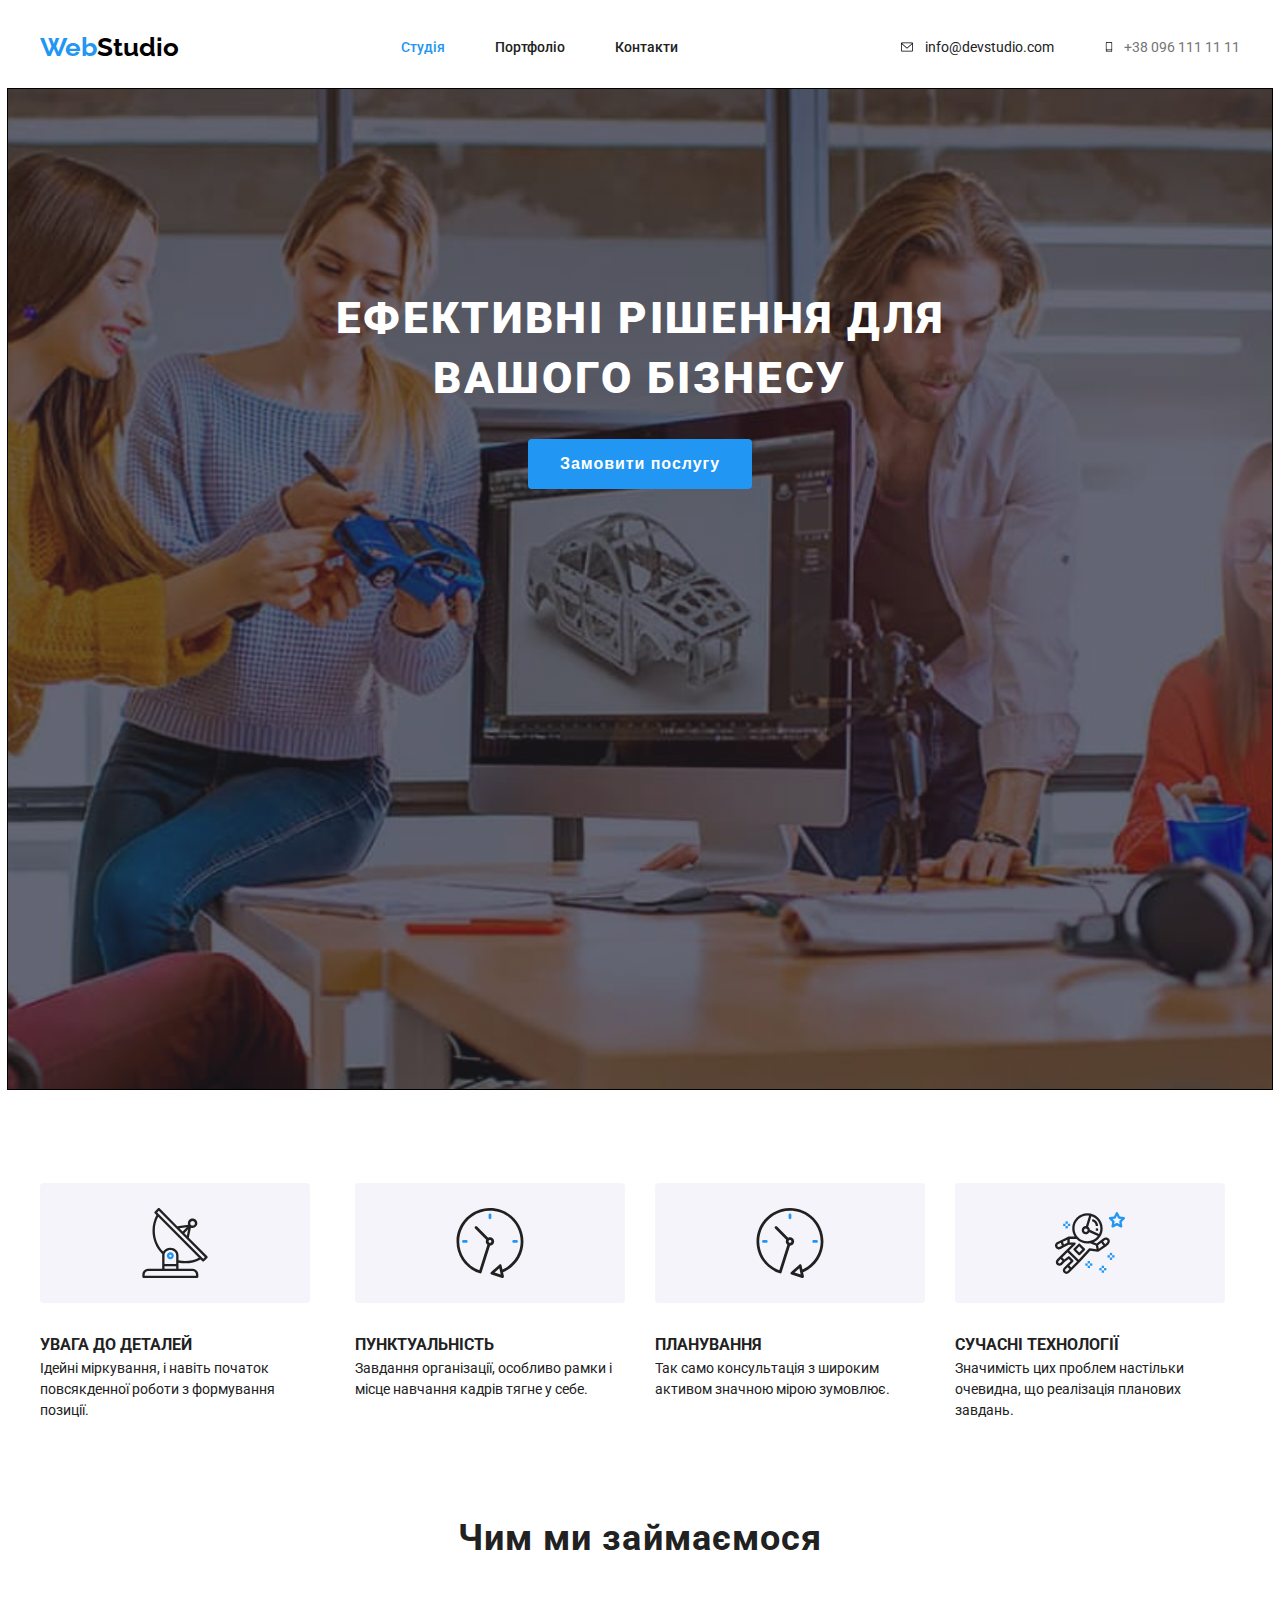
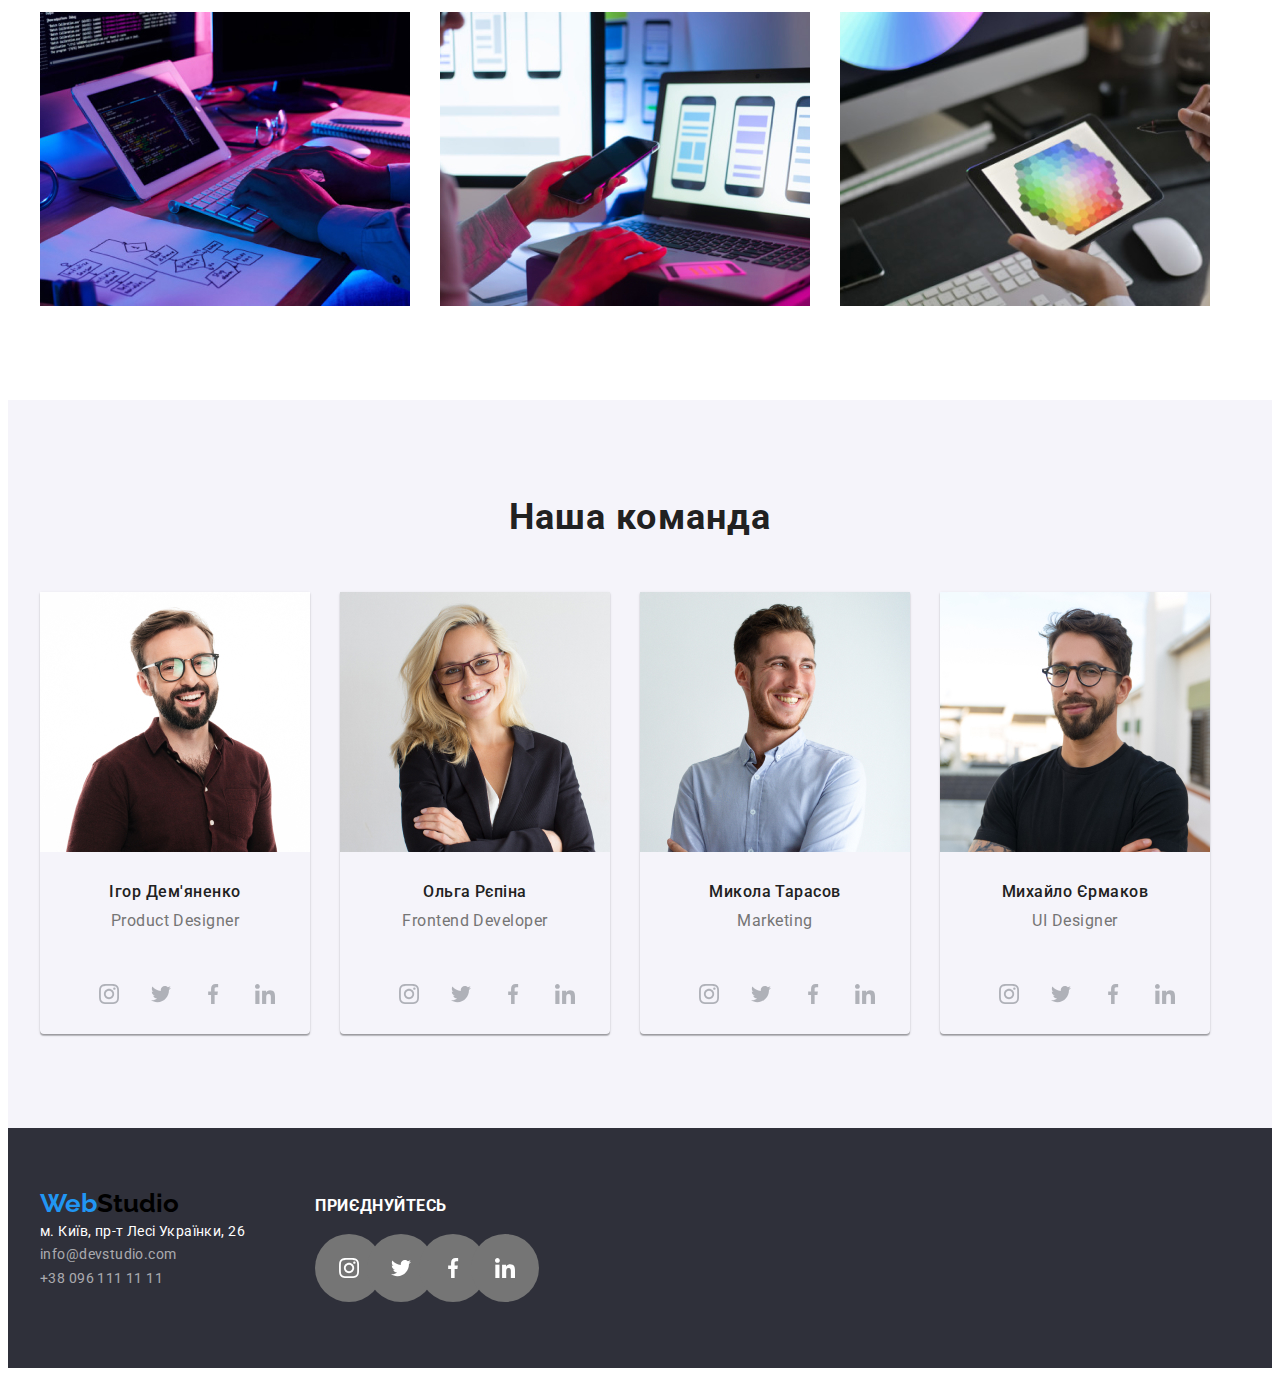
==== index.html @ 8dcdb592 "new" ====
<!DOCTYPE html>
<html lang="uk">
  <head>
    <meta charset="UTF-8" />
    <meta http-equiv="X-UA-Compatible" content="IE=edge" />
    <meta name="viewport" content="width=device-width, initial-scale=1.0" />
    <title>Головна</title>
    <link rel="preconnect" href="https://fonts.gstatic.com" crossorigin />
    <link
      href="https://fonts.googleapis.com/css2?family=Raleway:wght@700&family=Roboto:ital,wght@0,400;0,500;0,900;1,700&display=swap"
      rel="stylesheet" />
    <link rel="stylesheet" href="https://cdnjs.cloudflare.com/ajax/libs/modern-normalize/1.1.0/modern-normalize.min.css"
      integrity="sha512-wpPYUAdjBVSE4KJnH1VR1HeZfpl1ub8YT/NKx4PuQ5NmX2tKuGu6U/JRp5y+Y8XG2tV+wKQpNHVUX03MfMFn9Q=="
      crossorigin="anonymous" referrerpolicy="no-referrer" />
    <link rel="stylesheet" href="css/styles.css">
  </head>

    <!--Верхня лінія-->
    <body class="page">
    
    <header class="">
      <div class="container page-header">
        <div>
      <a href="./index.html"><span class="firstpart-logo">Web</span><span class="secondpart-logo">Studio</span></a>
        </div>
      <!--Site-nav-->
      <div>
      <nav>
        <ul class="site-nav list">
          <li><a href="./index.html" class="link current">Студія</a></li>
          <li><a href="./portfolio.html" class="link">Портфоліо</a></li>
          <li><a href="" class="link">Контакти</a></li>
        </ul>
        </nav>
      </div>
      <div>
      <ul class="site-info">
        <li>
          <a href="mailto:info@devstudio.com" class="link-email"><svg class="header-icons" width="16" height="12"><use href="./img/img/symbol-defs.svg#icon-envelope-hover"></use></svg>info@devstudio.com</a>
        </li>
        <li>
          <a href="tel:+380961111111" class="link-phone"><svg class="header-icons" width="10" height="16">
            <use href="./img/img/symbol-defs.svg#icon-smartphone"></use>
          </svg>+38 096 111 11 11</a>
        </li>
      </ul>
      </div>
      </div>
    </header>

    <main>
      <!--Секція 1 -->
      <!--Шапка-->
      
      <section class="hero">
        <!--Ефективні рішення для вашого бізнесу-->
        <h1 class="hero-title">ЕФЕКТИВНІ РІШЕННЯ ДЛЯ ВАШОГО БІЗНЕСУ</h1>
        <button class="hero-button" type="button">Замовити послугу</button>
      </section>
      <!--Секція 2 -->
      <section class="section">
        <div class="container"> 
        <h2 class="visually-hidden">Особливості</h2>
        <ul class="discription">
          <li class="aside icon-antenna" >
          <div class="icons-sub"><svg width="70" height="70">
              <use href="./img/img/symbol-defs.svg#icon-antenna-1"></use>
            </svg></div>
    
            <h3 class="subtitle">УВАГА ДО ДЕТАЛЕЙ</h3>
            <p class="desc">
              Ідейні міркування, і навіть початок повсякденної роботи з
              формування позиції.
            </p>
          </li>
          <li class="aside icon-clock">
          <div class="icons-sub"><svg width="70" height="70">
              <use href="./img/img/symbol-defs.svg#icon-clock-1"></use>
            </svg></div>
            <h3 class="subtitle">ПУНКТУАЛЬНІСТЬ</h3>
            <p class="desc">
              Завдання організації, особливо рамки і місце навчання кадрів тягне
              у себе.
            </p>
          </li>
          <li class="aside icon-diagram">
            <div class="icons-sub"><svg width="70" height="70">
                <use href="./img/img/symbol-defs.svg#icon-clock-1"></use>
              </svg></div>
             <h3 class="subtitle">ПЛАНУВАННЯ</h3>
             <p class="desc">
              Так само консультація з широким активом значною мірою зумовлює.
            </p>
          </li>
          <li class="aside icon-astronaut">
        <div class="icons-sub sub"><svg width="70" height="70">
            <use href="./img/img/symbol-defs.svg#icon-astronaut-1"></use>
          </svg></div>
             <h3 class="subtitle">СУЧАСНІ ТЕХНОЛОГІЇ</h3>
             <p class="desc">
              Значимість цих проблем настільки очевидна, що реалізація планових
              завдань.
            </p>
          </li>
        </ul>
        </div>
      </section>
      <!--Секція 3 -->
      <section class="section job">
        <div class="container">
        <h3 class="profile">Чим ми займаємося</h3>
        <ul class="employment">
          <li class="image-work">
            <img
              src="./img/img/img_1.jpg"
              alt="Чим ми займаємося"
              width="370"
              height="294"
            />
          </li>
          <li class="image-work">
            <img
              src="./img/img/img_2.jpg"
              alt="Чим ми займаємося"
              width="370"
              height="294"
            />
          </li>
          <li class="image-work">
            <img
              src="./img/img/img_3.jpg"
              alt="Чим ми займаємося"
              width="370"
              height="294"
            />
          </li>
        </ul>
        </div>
      </section>
      <!--Секція 4 -->
      <section  class="section bgemployee">

        <div class="container">
        <h3 class="profile">Наша команда</h3>
        <ul class="team-employee">
          <li class="employee-info">
            <img
              src="./img/img/img_4.jpg"
              alt="Наша команда"
              width="270"
              height="260"
            />
            <div class="employee-card">
               <h3 class="employee-name">Ігор Дем'яненко</h3>
               <p class="employee-position">Product Designer</p>
            </div>
            <ul class="employee-soc-list">
            <li class="employee-soc-item"><a href="#" class="employee-soc-link">
                <svg width="20" heigth-="20" class="employee-soc-icons">
                  <use href="./img/img/icons.svg#icon-instagram"></use>
                </svg>
              </a></li>
              
              <li class="employee-soc-item"><a href="#" class="employee-soc-link">
                  <svg width="20" heigth-="20" class="employee-soc-icons">
                    <use href="./img/img/icons.svg#icon-twitter"></use>
                  </svg>
                </a></li>
              <li class="employee-soc-item"><a href="#" class="employee-soc-link">
                  <svg width="20" heigth-="20" class="employee-soc-icons">
                    <use href="./img/img/icons.svg#icon-facebook"></use>
                  </svg>
                </a></li>
              <li class="employee-soc-item"><a href="#" class="employee-soc-link">
                  <svg width="20" heigth-="20" class="employee-soc-icons">
                    <use href="./img/img/icons.svg#icon-linkedin"></use>
                  </svg>
                </a></li>
            </ul>
          </li>
          <li class="employee-info">
            <img
              src="./img/img/img_5.jpg"
              alt="Наша команда"
              width="270"
              height="260"
            />
            <div class="employee-card">
               <h3 class="employee-name">Ольга Рєпіна</h3>
               <p class="employee-position">Frontend Developer</p>
            </div>
            <ul class="employee-soc-list">
              <li class="employee-soc-item"><a href="#" class="employee-soc-link">
                  <svg width="20" heigth-="20" class="employee-soc-icons">
                    <use href="./img/img/icons.svg#icon-instagram"></use>
                  </svg>
                </a></li>
              
              <li class="employee-soc-item"><a href="#" class="employee-soc-link">
                  <svg width="20" heigth-="20" class="employee-soc-icons">
                    <use href="./img/img/icons.svg#icon-twitter"></use>
                  </svg>
                </a></li>
              <li class="employee-soc-item"><a href="#" class="employee-soc-link">
                  <svg width="20" heigth-="20" class="employee-soc-icons">
                    <use href="./img/img/icons.svg#icon-facebook"></use>
                  </svg>
                </a></li>
              <li class="employee-soc-item"><a href="#" class="employee-soc-link">
                  <svg width="20" heigth-="20" class="employee-soc-icons">
                    <use href="./img/img/icons.svg#icon-linkedin"></use>
                  </svg>
                </a></li>
              </ul>
              </li>
          <li class="employee-info">
            <img
              src="./img/img/img_6.jpg"
              alt="Наша команда"
              width="270"
              height="260"
            />
            <div class="employee-card">
               <h3 class="employee-name">Микола Тарасов</h3>
               <p class="employee-position">Marketing</p>
            </div>
            <ul class="employee-soc-list">
              <li class="employee-soc-item"><a href="#" class="employee-soc-link">
                  <svg width="20" heigth-="20" class="employee-soc-icons">
                    <use href="./img/img/icons.svg#icon-instagram"></use>
                  </svg>
                </a></li>
              
              <li class="employee-soc-item"><a href="#" class="employee-soc-link">
                  <svg width="20" heigth-="20" class="employee-soc-icons">
                    <use href="./img/img/icons.svg#icon-twitter"></use>
                  </svg>
                </a></li>
              <li class="employee-soc-item"><a href="#" class="employee-soc-link">
                  <svg width="20" heigth-="20" class="employee-soc-icons">
                    <use href="./img/img/icons.svg#icon-facebook"></use>
                  </svg>
                </a></li>
              <li class="employee-soc-item"><a href="#" class="employee-soc-link">
                  <svg width="20" heigth-="20" class="employee-soc-icons">
                    <use href="./img/img/icons.svg#icon-linkedin"></use>
                  </svg>
                </a></li>
              </ul>
              </li>
          <li class="employee-info">
            <img
              src="./img/img/img_7.jpg"
              alt="Наша команда"
              width="270"
              height="260"
            />
            <div class="employee-card">
               <h3 class="employee-name">Михайло Єрмаков</h3>
               <p class="employee-position">UI Designer</p>
            </div>
            <ul class="employee-soc-list">
              <li class="employee-soc-item"><a href="#" class="employee-soc-link">
                  <svg width="20" heigth-="20" class="employee-soc-icons">
                    <use href="./img/img/icons.svg#icon-instagram"></use>
                  </svg>
                </a></li>
              
              <li class="employee-soc-item"><a href="#" class="employee-soc-link">
                  <svg width="20" heigth-="20" class="employee-soc-icons">
                    <use href="./img/img/icons.svg#icon-twitter"></use>
                  </svg>
                </a></li>
              <li class="employee-soc-item"><a href="#" class="employee-soc-link">
                  <svg width="20" heigth-="20" class="employee-soc-icons">
                    <use href="./img/img/icons.svg#icon-facebook"></use>
                  </svg>
                </a></li>
              <li class="employee-soc-item"><a href="#" class="employee-soc-link">
                  <svg width="20" heigth-="20" class="employee-soc-icons">
                    <use href="./img/img/icons.svg#icon-linkedin"></use>
                  </svg>
                </a></li>
              </ul>
              </li>
            </ul>
          </li>
        </ul>
        </div>
        
      </section>
    </main>
    <footer class="footer">
    <div class="container join-footer">
      <div>
      <a href="./index.html"><span class="firstpart-logo">Web</span><span class="secondpart-logo">Studio</span></a>
      <address class="footer-address-link">
        <ul class="footer-links-list">
          <li class="footer-item">
            <a href="м. Київ, пр-т Лесі Українки, 26" class="footer-links-link">м. Київ, пр-т Лесі Українки, 26</a>
          </li>
    
          <li class="footer-item">
            <a href="mailto:info@devstudio.com" class="footer-link">info@devstudio.com</a>
          </li>
    
          <li class="footer-item">
            <a href="tel:+380961111111" class="footer-link">+38 096 111 11 11</a>
          </li>
        </ul>
      </address>
      </div>
      <div class="join">
        <h3 class="join-title">ПРИЄДНУЙТЕСЬ</h3>
        <ul class="employee-soc-list">
          <li class="employee-soc-item"><a href="#" class="employee-soc-link style">
              <svg width="20" heigth-="20" class="employee-soc-icons">
                <use href="./img/img/icons.svg#icon-instagram"></use>
              </svg>
            </a></li>
        
          <li class="employee-soc-item"><a href="#" class="employee-soc-link style">
              <svg width="20" heigth-="20" class="employee-soc-icons">
                <use href="./img/img/icons.svg#icon-twitter"></use>
              </svg>
            </a></li>
          <li class="employee-soc-item"><a href="#" class="employee-soc-link style">
              <svg width="20" heigth-="20" class="employee-soc-icons">
                <use href="./img/img/icons.svg#icon-facebook"></use>
              </svg>
            </a></li>
          <li class="employee-soc-item"><a href="#" class="employee-soc-link style">
              <svg width="20" heigth-="20" class="employee-soc-icons">
                <use href="./img/img/icons.svg#icon-linkedin"></use>
              </svg>
            </a></li>
        </ul>
      </div>
      </div>
    </footer>
  </body>
</html>
---- css/styles.css ----
:root {
--primary-text-color: #212121;
--title-text-color: #757575;
--accent-color: #2196F3;
--primary-white-color: #FFFFFF;
--title-fon-color: #F5F5F5;
--button-color: #F5F4FA;
}

p, h1, h2, h3 { 
      margin: 0px;
}

ul, ol {
      margin: 0px;
      padding-left: 0px;
}
img{
      display: block;
}
button {
      cursor: pointer;
      padding: 6px 22px;
      border-radius: 4px;

}
header{
      border-bottom: 1px solid #ececec;
}
body {
      font-family: Roboto, sans-serif;
      background-color: var(--primary-white-color);
      color: #212121;
      font-size: 14px;
      line-height: 1.5;
}

.container {
      width: 1200px;
      padding: 0px 15px;
      margin-left: auto;
      margin-right: auto;
}
.visually-hidden {
      position: absolute;
      width: 1px;
      height: 1px;
      margin: -1px;
      border: 0;
      padding: 0;
      white-space: nowrap;
      clip-path: inset(100%);
      clip: rect(0 0 0 0);
      overflow: hidden;
}
a{
      text-decoration: none ;
}
ul{
      list-style: none;
}
.button-list{
      display: flex;
      align-items: center;
      justify-content: center;
      margin-bottom: 50px;
}
.button-list li:not(:last-child){
      margin-right: 8px;
}
.page {

}

.page-header {
      display: flex;
      align-items: center;
      justify-content: space-between;
      padding-top: 24px;
      padding-bottom: 25px;

}
.page .firstpart-logo {
      font-family: 'Raleway';
      font-weight: 700;
      font-size: 26px;
      line-height: 1.19;
      color: var(--accent-color);
}
.page .secondpart-logo {
      font-family: 'Raleway';
      font-weight: 700;
      font-size: 26px;
      line-height: 1.19;
      color: #000000;
}
/* Site-nav */
.site-nav .link {
      font-family: inherit;
      font-weight: 500;
      font-size: 14px;
      line-height: 1.14;
      color: #212121

}
.site-nav .link:hover,
.site-nav .link:focus {
      color: #2196F3;
}
.site-nav .link.current{
      color: var(--accent-color);
}
.site-nav{
      display: flex;
}
.site-nav li:not(:last-child){
      margin-right: 50px;
}

.studio {
      color: #212121;
}
.studio:hover, 
.studio:focus{
      color: #2196F3;
}
/* Портфоліо */

/* Контакти */
.site-info {
      margin-left: auto;
      display: flex;
}
.site-info li:not(:last-child){
      margin-right: 50px;

}
.header-icons{
      margin-right: 10px;
}
.link-email {
      color: #212121;
      display: flex;
      align-items: center;
}
.link-email:hover,
.link-email:focus{
      color: #2196F3;
}

.link-phone {
      color: #757575;
      display: flex;
      align-items: center;
}
.site-info .link-email:hover,
.site-info .link-email:focus,
.site-info .link-phone:hover,
.site-info .link-phone:focus{
      fill: #2196F3;
      color: #2196F3;
}
.section {
      
      padding-top: 94px;
      padding-bottom: 94px;
}
.job{
      padding-top: 0;
}
/* Секція 1 */
.hero{
      background-color: #2F303A;
      padding-top: 200px;
      padding-bottom: 200px;
      max-width: 1600px;
      margin-left: auto;
      margin-right: auto;
      height: 600px;
      background-position: center;
      background-repeat: no-repeat;
      background-size: cover;
      outline: 1px solid black;
      background-image:linear-gradient(rgba(47, 48, 58, 0.4),rgba(47, 48, 58, 0.4)), url(../img/img/new_photo.jpg);
      left: 0px;
      top: 80px;
}

.hero-title{
      width: 696px;
      margin-left: auto;
      margin-right: auto;
      color: var(--primary-white-color);
      font-style: normal;
      font-weight: 900;
      font-size: 44px;
      line-height: 1.36;
      margin-bottom: 30px;
      text-align: center;
      letter-spacing: 0.06em;
      text-transform: uppercase;
      color: #FFFFFF;
          
}

.hero-button{
      font-style: normal;
      font-weight: 700;
      font-size: 16px;
      line-height: 1.88;
      display: flex;
      align-items: center;
      text-align: center;
      letter-spacing: 0.06em;
      color: var(--primary-white-color);
      background-color: var(--accent-color);
      border: transparent;
      padding: 10px 32px;
      margin-left: auto;
      margin-right: auto;
      border-radius: 4px;
}

/* Шапка */

/* Bg */

/* Ефективні рішення для вашого бізнесу */
/* Button */
.button{ 
      font-family: inherit;
      color: var(--primary-text-color) ;
      background-color: var(--button-color) ;
      font-style: normal;
      font-weight: 500;
      font-size: 16px;
      line-height: 1.25;
      text-align: center;
      letter-spacing: 0.03em;
      color: #212121;
      border: transparent;
}

.button:hover,
.button:focus{
      color: var(--primary-white-color);
      background-color: var(--accent-color);
}

.gallery{
       width: 1200px;
       padding-left: 15px;
       padding-right: 15px;
       margin-left: auto;
       margin-right: auto;

}

.gallery-list{
       display: flex;
       flex-wrap: wrap;


}
.gallery-list li{
       margin-right: 25px;
       border: 1px solid #eeeeee;
       margin-bottom: 30px;
     
}


.gallery-list li:nth-child(3n){
       margin-right: 0;

}
.gallery-item:nth-child(3n) {
       margin-right: 0px;
}
.gallery-item:hover,
.gallery-item:focus{
      border: 1px solid #EEEEEE;
      box-shadow: 0px 1px 1px rgba(0, 0, 0, 0.12), 0px 4px 4px rgba(0, 0, 0, 0.06), 1px 4px 6px rgba(0, 0, 0, 0.16);

}
.border-box{
       margin-right: 30px;

}

.gallery-title{

      font-style: normal;
      font-weight: 700;
      font-size: 18px;
      line-height: 2;
      letter-spacing: 0.06em;
      color: var(--primary-text-color);
      margin-top: 20px;
      margin-bottom: 4px;
      margin-left: 24px;

}

.gallery-text{
      font-style: normal;
      font-weight: 400;
      font-size: 16px;
      line-height: 1.88;
      letter-spacing: 0.03em;
      color: var(--title-text-color);
      margin-left: 24px;
      margin-bottom: 20px;
}

.profile{
      font-style: normal;
      font-weight: 700;
      font-size: 36px;
      line-height: 1.33;
      text-align: center;
      letter-spacing: 0.03em;
      color: var(--primary-text-color);
      margin-bottom: 50px;
}
.employment li:not(:last-child){
       margin-right: 30px;
}

.employment{
       display: flex;
}
/* Замовити послугу */


/* Секція 2 */
.section-service{

}
.discription{
       display: flex;

}
.discription li:not(:last-child){
      margin-right: 30px;

}

/* Особливості */
.subtitle{

}
/* УВАГА ДО ДЕТАЛЕЙ */
.desc{

}
.icons-main{
       display: flex;
}
.icons-sub{
       display: flex;
       align-items: center;
       justify-content: center;
       width: 270px;
       height: 120px;
       background-color: #F5F4FA;
       border-radius: 4px;
       /* margin-right: 30px; */
       margin-bottom: 30px;
}
.sub{
      margin-right: 0;
}
/* Ідейні міркування, і навіть початок повсякденної роботи з формування позиції. */

/* ПУНКТУАЛЬНІСТЬ */
/* Завдання організації, особливо рамки і місце навчання кадрів тягне у себе. */

/* ПЛАНУВАННЯ */
/* Так само консультація з широким активом значною мірою зумовлює. */

/* СУЧАСНІ ТЕХНОЛОГІЇ */
/* Значимість цих проблем настільки очевидна, що реалізація планових завдань. */



/* Секція 3 */
/* Чим ми займаємося */
.section-work {
       padding-top: 0px;
       padding-bottom: 94px;
     }

     .employment{

     }

     .image-work{

     }
/* box 1 */

/* box 2 */

/* box 3 */


/* Секція 4 */ /* Section bg */
/* Наша команда */
.section-team {
       background-color:  #F5F4FA; 
}
/* team */
.team-employee {
       display: flex;

}
.team-employee li:not(:last-child){
      /* margin-right: 30px; */
}

.employee-info{
       box-shadow: 0px 1px 3px rgba(0, 0, 0, 0.12), 0px 1px 1px rgba(0, 0, 0, 0.14), 0px 2px 1px rgba(0, 0, 0, 0.2);
       border-radius: 0px 0px 4px 4px;
      

}

.employee-card{

}

.employee-name{
      text-align: center;
      margin-top: 30px;
      margin-bottom: 10px;
      font-style: normal;
      font-weight: 500;
      font-size: 16px;
      line-height: 1.19;
      text-align: center;
      letter-spacing: 0.03em;
      color: #212121;

}
/* Product Designer */
.employee-position{
      text-align: center;
      font-style: normal;
      font-weight: 400;
      font-size: 16px;
      line-height: 1.19;
      margin-bottom: 30px;
      text-align: center;
      letter-spacing: 0.03em;
      color: #757575;

}
.bgemployee{
      background-color: #F5F4FA;
}

.employee-soc-list{
     display: flex;
     justify-content: center;
     align-items: center;
     margin-bottom: 30px;
     
}
.employee-soc-list li {
      margin-right: 8px;
}
.employee-soc-list li:nth-child(4) {
      margin-right: 0;
}
.employee-soc-item{
     width: 44px;
     height: 44px;

}
.employee-soc-item :not(:last-child){
     margin-right: 10px;
}
.style{
      background-color: #757575;
      fill: #FFFFFF;

}

.employee-soc-link {
     width: 100%;
     height: 100%;
     display: flex;
     border-radius: 50%;
     justify-content: center;
     align-items: center;


}
.employee-soc-item .employee-soc-link {
      width: 44px;
      height: 44px;
      padding: 12px;
      border-radius: 50%;
      fill: #AFB1B8;
}
.employee-soc-item .style {
      width: 44px;
      height: 44px;
      padding: 12px;
      border-radius: 50%;
      fill: #FFFFFF;
}
.employee-soc-list .employee-soc-link:hover,
.employee-soc-list .employee-soc-link:focus {
      fill: #FFFFFF;
      background-color: #2196F3;
      border-radius: 50%;
}
.team-employee .employee-info {
      margin-right: 30px;
}

.team-employee .employee-info:nth-child(4) {
      margin-right: 0;
}

/* Підвал */ /* Footer bg */
.footer{
      background-color: #2F303A;
      padding-top: 60px;
      padding-bottom: 60px;
}
.footer-address-link{

}
.footer-links-list{

}
/* WebStudio */

.footer-item{
      margin-top: px;
      margin-right: px;
      margin-bottom: px;
      margin-left: em;
      padding-right: px;
      padding-bottom: px;
      padding-left: em;
}

/* м. Київ, пр-т Лесі Українки, 26 */
.footer-links-link {
      font-family: 'Roboto';
      font-style: normal;
      font-weight: 400;
      font-size: 14px;
      line-height: 24px;
      letter-spacing: 0.03em;
      color: #FFFFFF;
}

/* info@devstudio.com */

/* +38 096 111 11 11 */
.footer-link {
      font-family: 'Roboto';
      font-style: normal;
      font-weight: 400;
      font-size: 14px;
      line-height: 1.71;
      letter-spacing: 0.03em;
      color: rgba(255, 255, 255, 0.6);
}
.join{
      margin-left: 70px;
      margin-top: 10px;
}
.join-footer{
      display: flex;
}
.join-title{
       font-style: normal;
       font-weight: 700;
       font-size: 1.14;
       line-height: 16px;
       letter-spacing: 0.03em;
       text-transform: uppercase;
       color: #FFFFFF;
       margin-bottom: 20px;


}
.footer-soc-list{
       display: flex;
       align-items: center;
}
.footer-soc-item:not(:last-child) {
      margin-right: 10px;

}
.footer-soc-item{
      width: 44px;
      height: 44px;

}
.footer-soc-link{
      width: 100%;
      height: 100%;
      display: flex;
      border-radius: 50%;
      justify-content: center;
      align-items: center;



}
.footer-soc-icons{

}
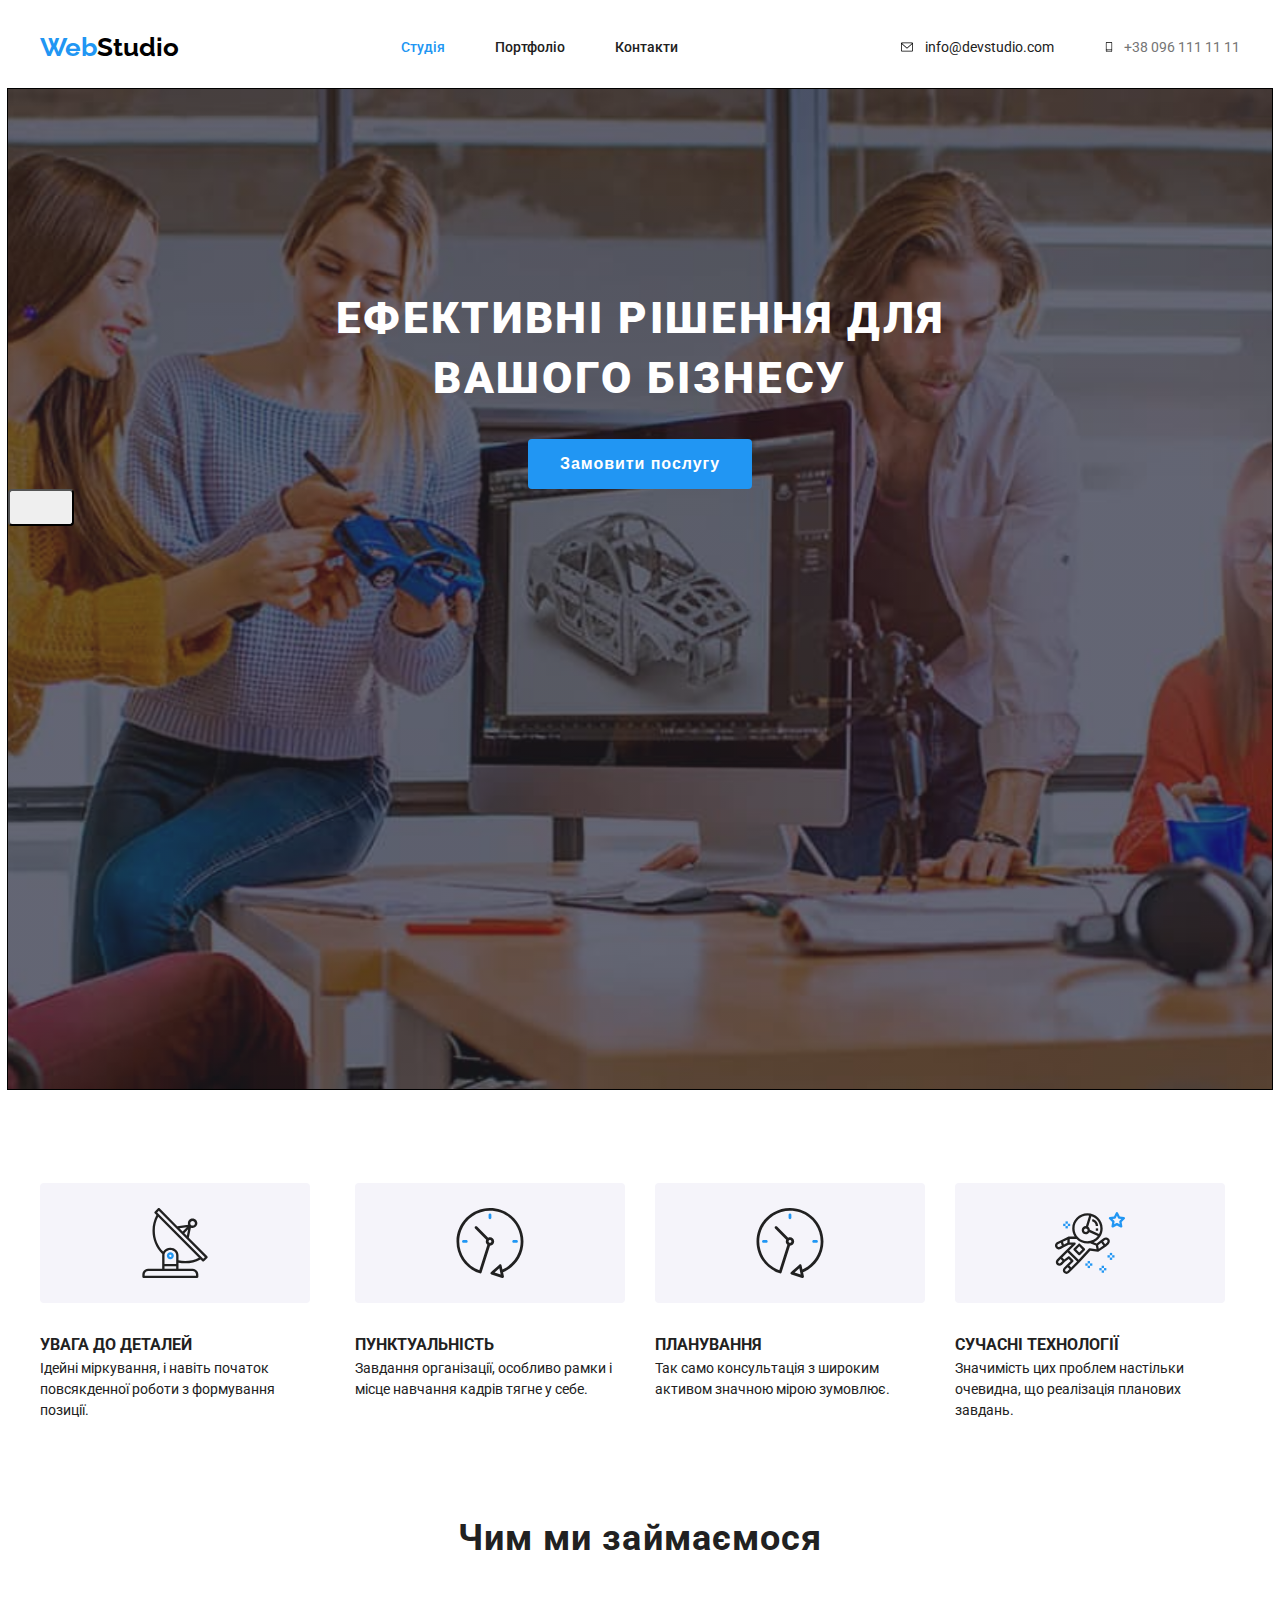
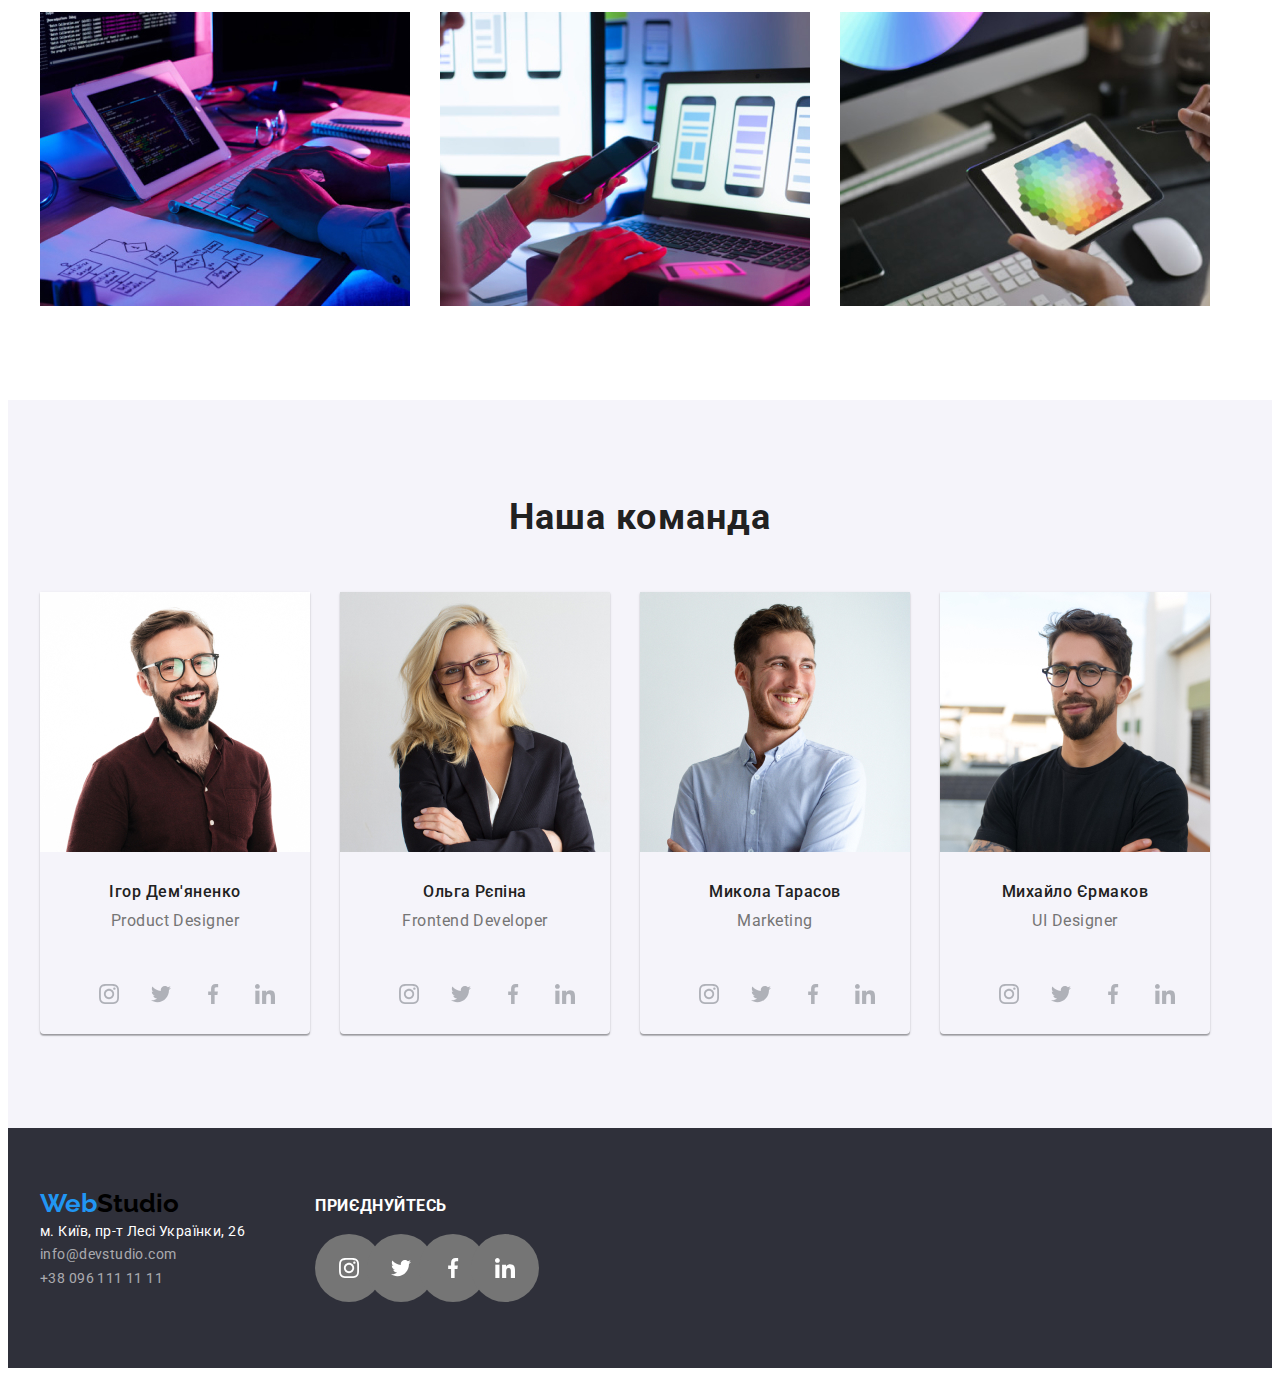
==== commit d429aba6: "modal" ====
--- a/index.html
+++ b/index.html
@@ -56,6 +56,17 @@
         <!--Ефективні рішення для вашого бізнесу-->
         <h1 class="hero-title">ЕФЕКТИВНІ РІШЕННЯ ДЛЯ ВАШОГО БІЗНЕСУ</h1>
         <button class="hero-button" type="button">Замовити послугу</button>
+
+        <div class="backdrop is-hidden" data-modal>
+          <div class="modal">
+            <button class="button-close" data-modal-close>
+              <svg class="close-svg" width="18" height="18">
+                <use href=""></use>
+              </svg>
+            </button>
+          </div>
+        </div>
+        
       </section>
       <!--Секція 2 -->
       <section class="section">
@@ -338,5 +349,6 @@
       </div>
       </div>
     </footer>
+    <script src="./js/modal.js"></script>
   </body>
 </html>
--- a/css/styles.css
+++ b/css/styles.css
@@ -283,6 +283,36 @@
       box-shadow: 0px 1px 1px rgba(0, 0, 0, 0.12), 0px 4px 4px rgba(0, 0, 0, 0.06), 1px 4px 6px rgba(0, 0, 0, 0.16);
 
 }
+.gallery-thumb:hover::before{
+      opacity: 1;
+}
+.gallery-thumb{
+      position: relative;
+}
+.gallery-thumb::before{
+      display: inline-block;
+      position: absolute;
+      content:"";
+      width: 100%;
+      height: 100%;
+      background-color: rgba(33, 150, 243, 0.9);
+      opacity: 0;
+
+}
+.gallery-thumb-description{
+       position: absolute;
+       top: 0;
+       left: 0;
+       font-size: 18px;
+       line-height: 1.56;
+       letter-spacing: 0.03em;
+       color: var(--background-main);
+       background-color: var(--overlay-color);
+       padding: 63px 24px;
+       opacity: 0;
+       transform: translateY(100%);
+}
+.gallery-thumb-description:hover,
 .border-box{
        margin-right: 30px;
 
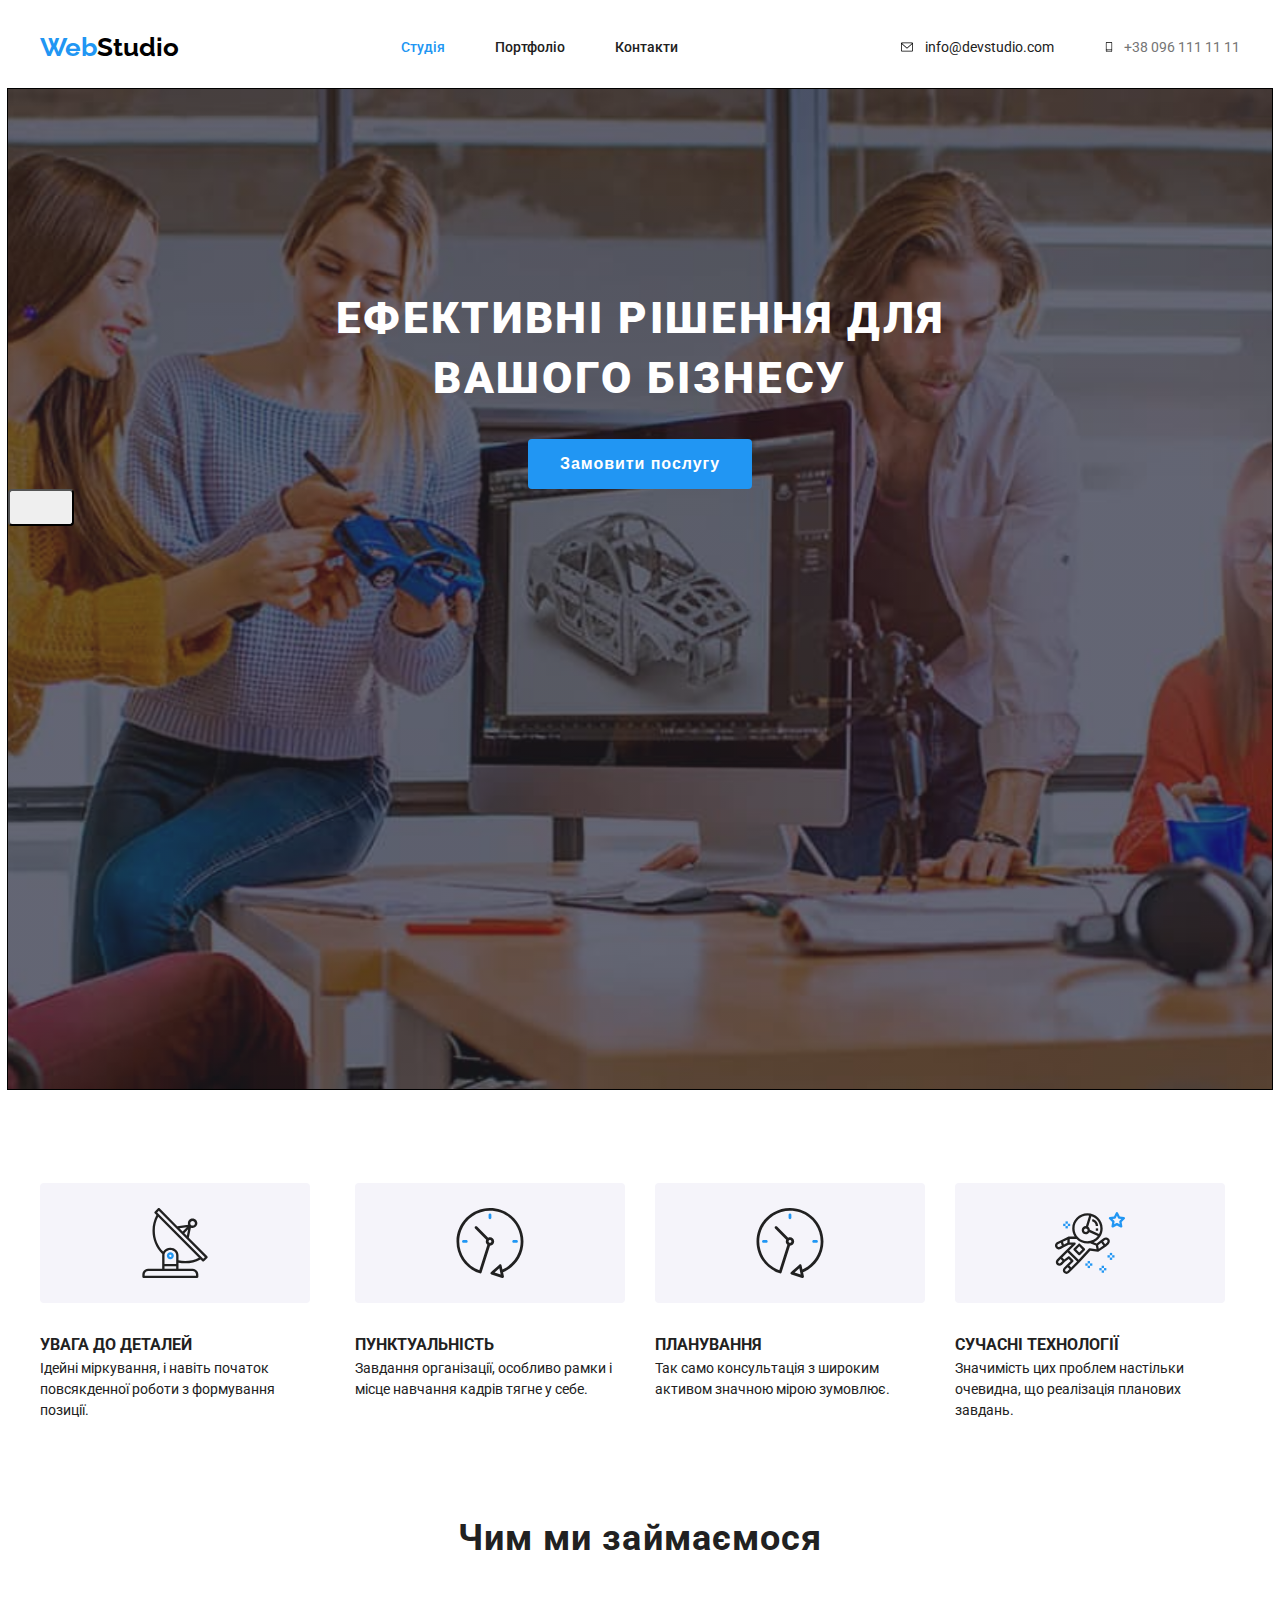
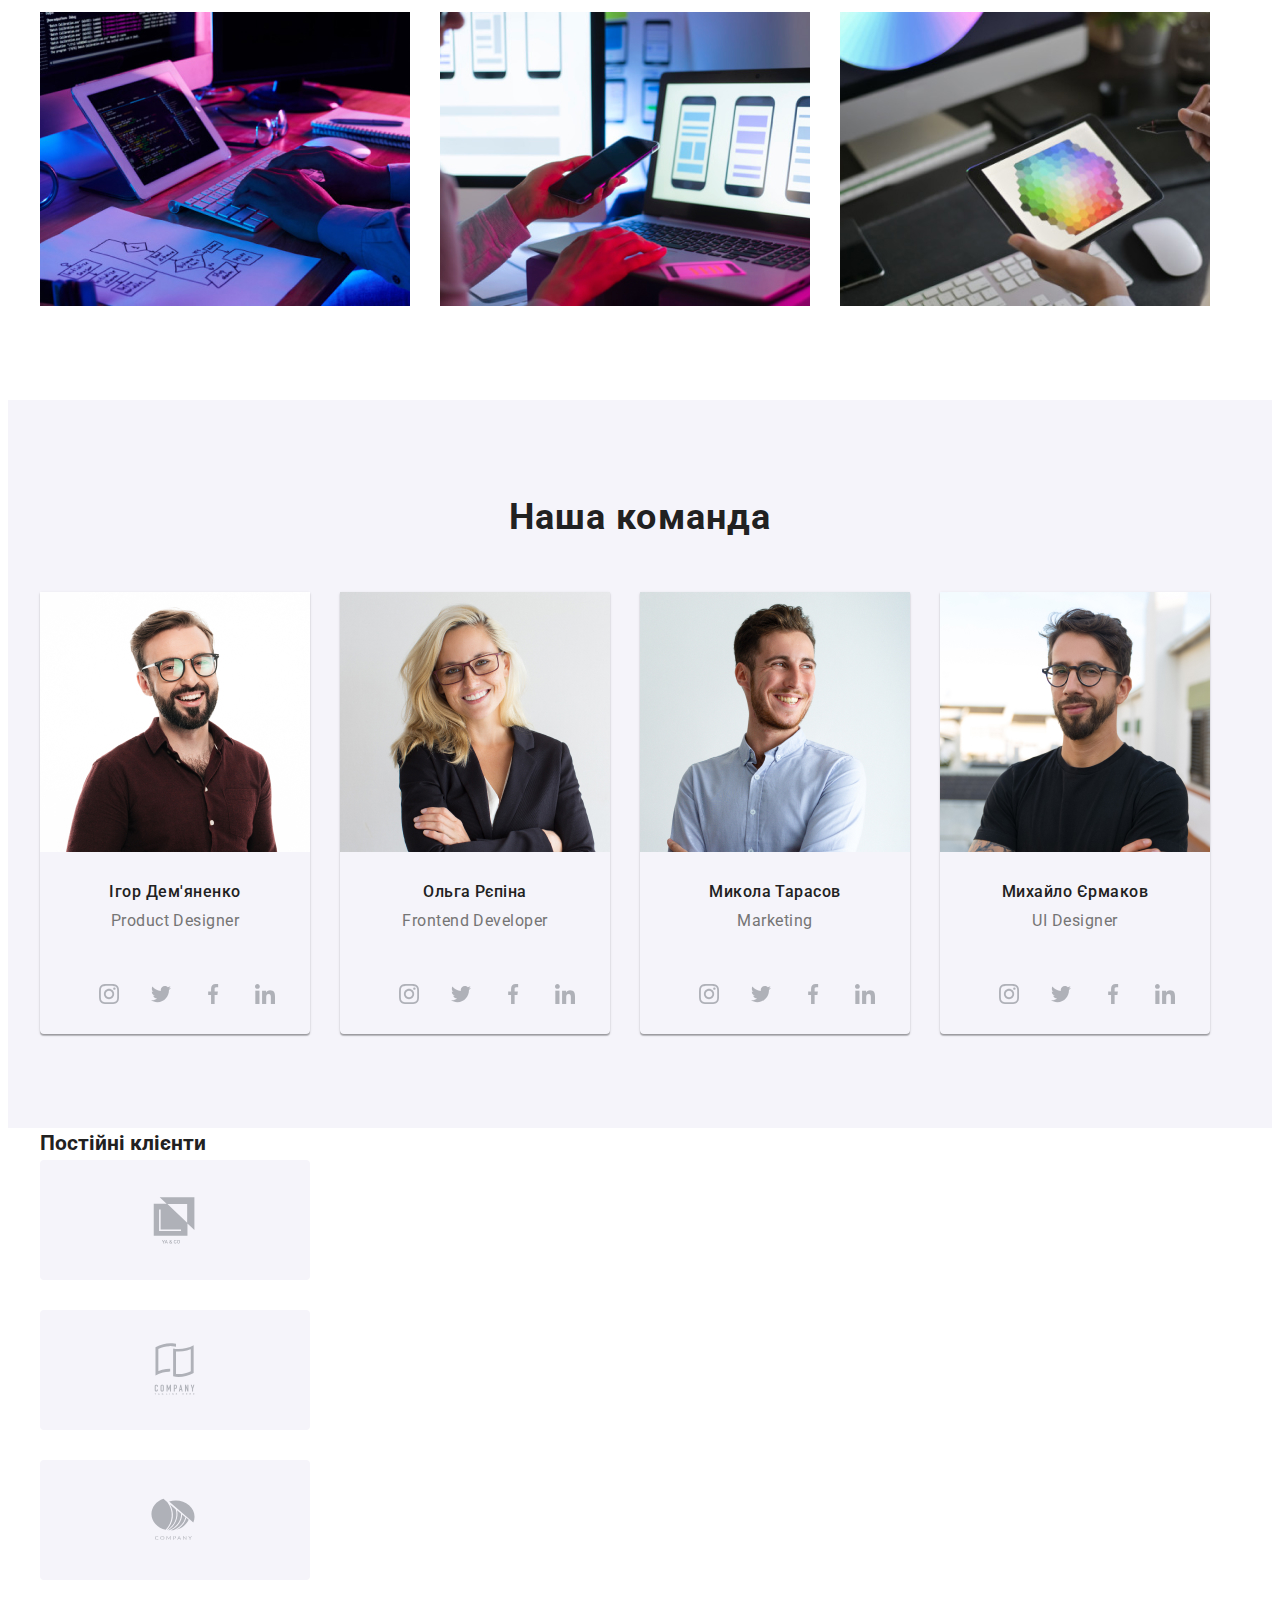
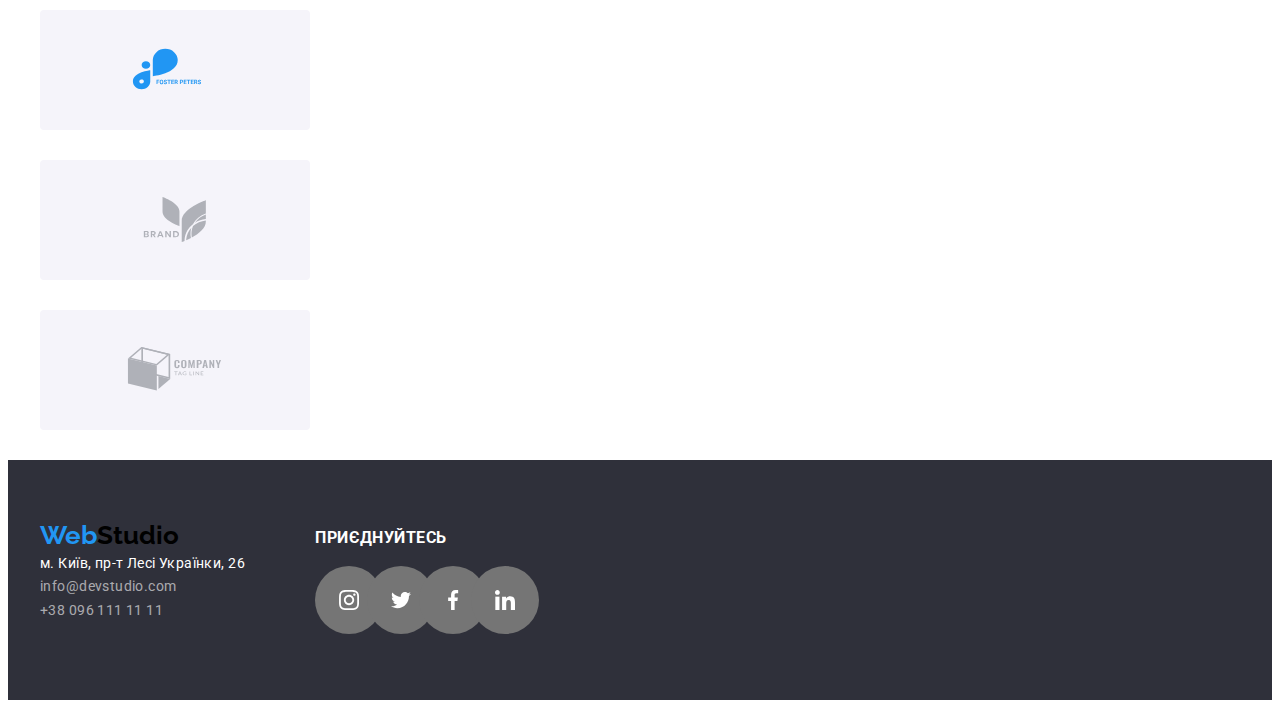
==== commit 390eeead: "section 5" ====
--- a/index.html
+++ b/index.html
@@ -300,6 +300,43 @@
         </div>
         
       </section>
+      <!--Секція 5 -->
+      <section class="clients">
+        <div class="container clients">
+          <h2 class="clients-title">Постійні клієнти</h2>
+          <ul class="our-clients">
+            <li class="clients-item">
+              <div class="client"><svg width="106" height="60">
+                  <use href="./img/img/symbol-defs2.svg#icon-Logo"></use>
+                </svg></div>
+
+            </li>
+            <div class="client"><svg width="106" height="60">
+                <use href="./img/img/symbol-defs2.svg#icon-Logo-2"></use>
+              </svg></div>
+
+              <div class="client"><svg width="106" height="60">
+                  <use href="./img/img/symbol-defs2.svg#icon-Logo-3"></use>
+                </svg></div>
+
+                <div class="client"><svg width="106" height="60">
+                    <use href="./img/img/symbol-defs2.svg#icon-Logo-4"></use>
+                  </svg></div>
+
+                  <div class="client"><svg width="106" height="60">
+                      <use href="./img/img/symbol-defs2.svg#icon-Logo-5"></use>
+                    </svg></div>
+
+                    <div class="client"><svg width="106" height="60">
+                        <use href="./img/img/symbol-defs2.svg#icon-Logo-6"></use>
+                      </svg></div>
+
+          </ul>
+
+
+        </div>
+      </section>
+
     </main>
     <footer class="footer">
     <div class="container join-footer">
--- a/css/styles.css
+++ b/css/styles.css
@@ -5,6 +5,7 @@
 --primary-white-color: #FFFFFF;
 --title-fon-color: #F5F5F5;
 --button-color: #F5F4FA;
+--timing-function: cubic-bezier(0.4, 0, 0.2, 1);
 }
 
 p, h1, h2, h3 { 
@@ -106,6 +107,26 @@
 .site-nav .link:hover,
 .site-nav .link:focus {
       color: #2196F3;
+}
+.link{
+      position: relative;
+}
+.link::after{
+      content: "";
+      position: absolute;
+      left: 0;
+      bottom: 0;
+      display: block;
+      width: 100%;
+      height: 5px;
+      background-color: #2196F3;
+      opacity: 0;
+      transition: opacity 250ms var(--timing-function--);
+      
+
+}
+.link:hover::after{
+      opacity: 1;
 }
 .site-nav .link.current{
       color: var(--accent-color);
@@ -554,7 +575,19 @@
 .team-employee .employee-info:nth-child(4) {
       margin-right: 0;
 }
-
+/* Секція 5 */
+.client{
+      display: flex;
+            align-items: center;
+            justify-content: center;
+            width: 270px;
+            height: 120px;
+            background-color: #F5F4FA;
+            border-radius: 4px;
+            /* margin-right: 30px; */
+            margin-bottom: 30px;
+
+}
 /* Підвал */ /* Footer bg */
 .footer{
       background-color: #2F303A;
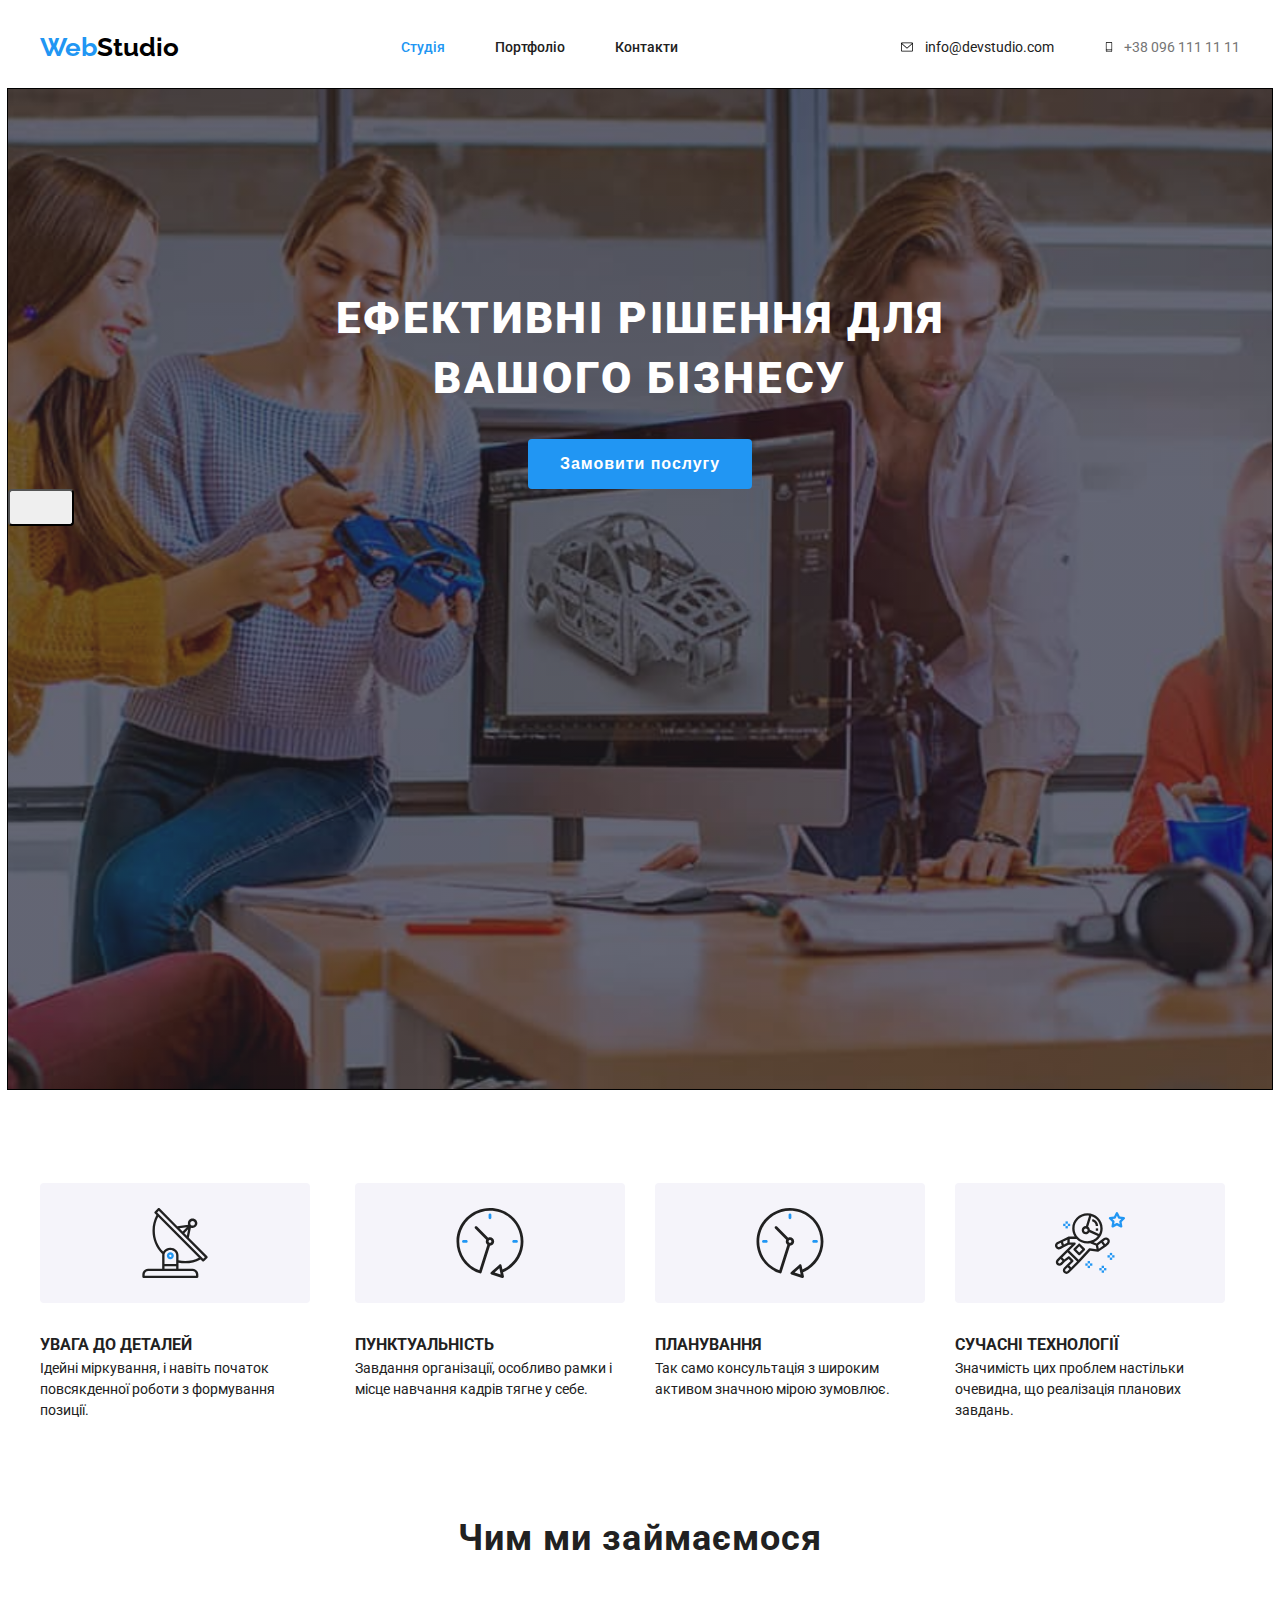
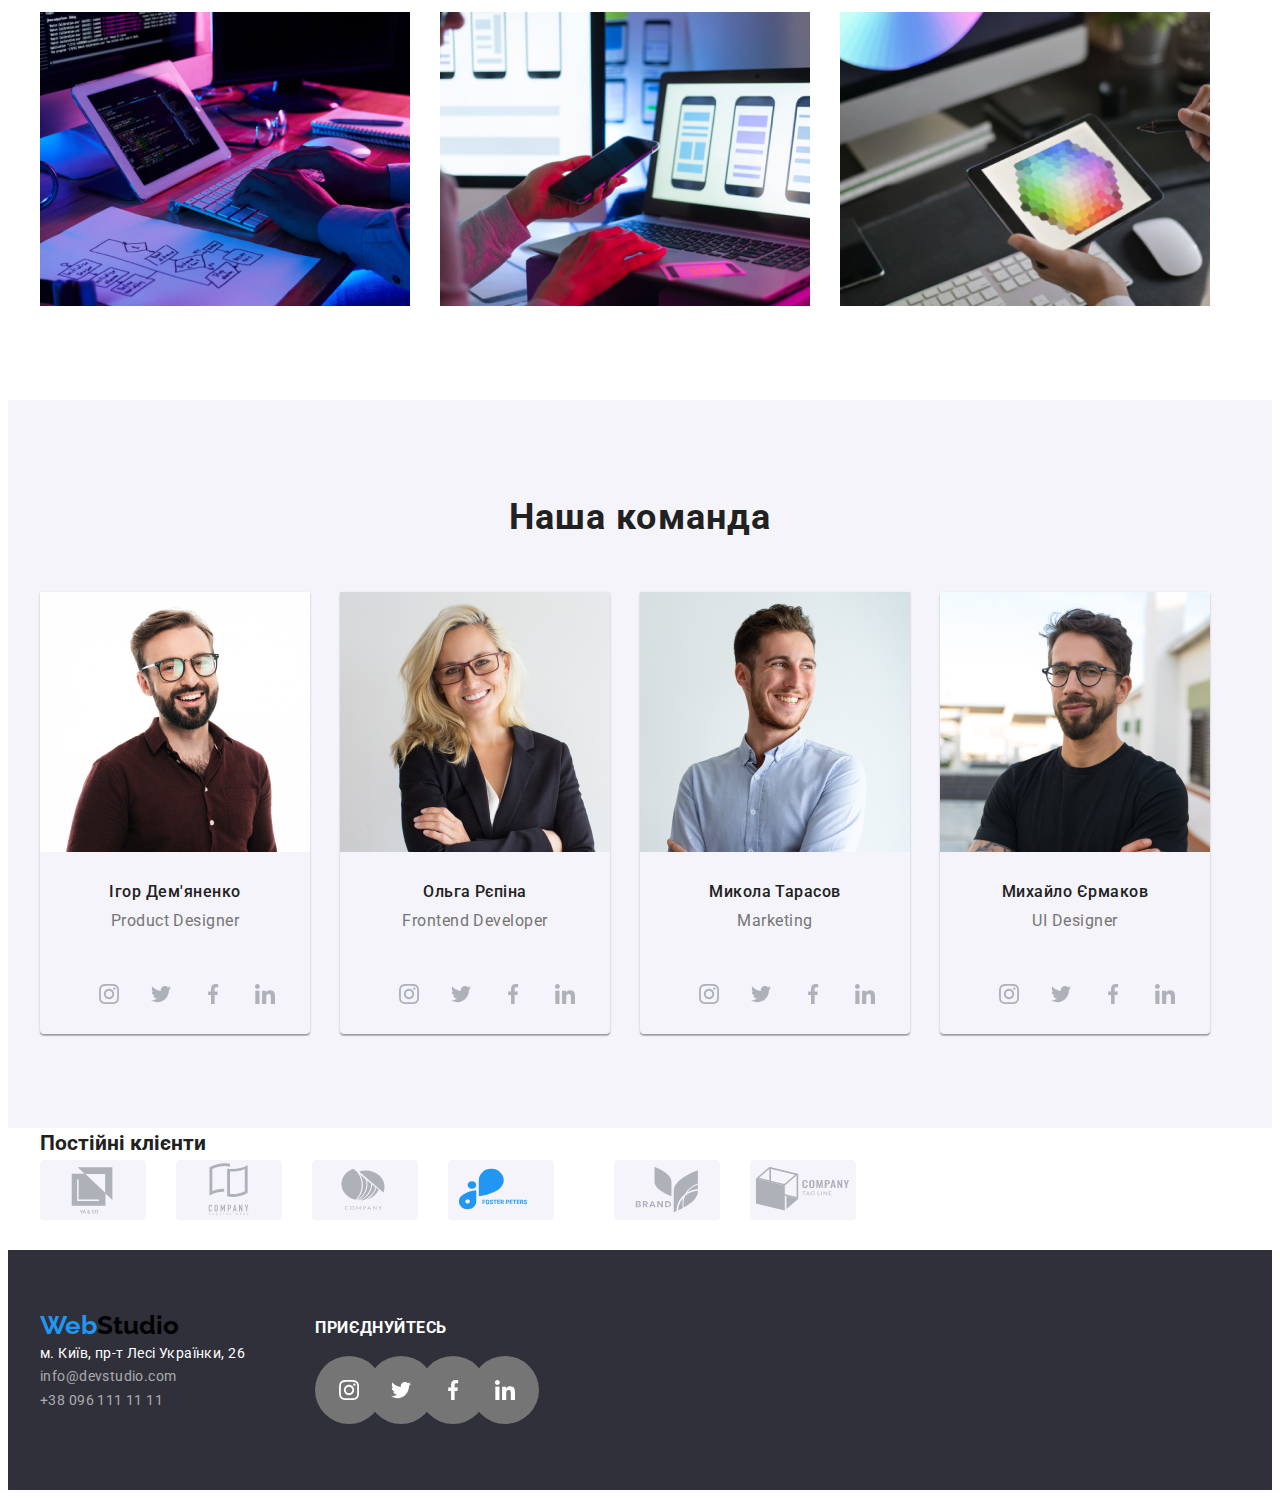
==== commit b0addabd: "client" ====
--- a/index.html
+++ b/index.html
@@ -309,27 +309,32 @@
               <div class="client"><svg width="106" height="60">
                   <use href="./img/img/symbol-defs2.svg#icon-Logo"></use>
                 </svg></div>
-
             </li>
+            <li class="clients-item">
             <div class="client"><svg width="106" height="60">
                 <use href="./img/img/symbol-defs2.svg#icon-Logo-2"></use>
               </svg></div>
-
+              </li>
+              <li class="clients-item">
               <div class="client"><svg width="106" height="60">
                   <use href="./img/img/symbol-defs2.svg#icon-Logo-3"></use>
                 </svg></div>
-
+                </li>
+                <li class="clients-item">
                 <div class="client"><svg width="106" height="60">
                     <use href="./img/img/symbol-defs2.svg#icon-Logo-4"></use>
                   </svg></div>
-
+                  </li>
+                  <li class="clients-item"></li>
                   <div class="client"><svg width="106" height="60">
                       <use href="./img/img/symbol-defs2.svg#icon-Logo-5"></use>
                     </svg></div>
-
+                    </li>
+                    <li class="clients-item"></li>
                     <div class="client"><svg width="106" height="60">
                         <use href="./img/img/symbol-defs2.svg#icon-Logo-6"></use>
                       </svg></div>
+                      </li>
 
           </ul>
 
--- a/css/styles.css
+++ b/css/styles.css
@@ -576,12 +576,20 @@
       margin-right: 0;
 }
 /* Секція 5 */
+
+.our-clients{
+      display: flex;
+}
+.our-clients li:not(:last-child) {
+      margin-right: 30px;
+
+}
 .client{
-      display: flex;
+       display: flex;
             align-items: center;
             justify-content: center;
-            width: 270px;
-            height: 120px;
+            width: 106px;
+            height: 60px;
             background-color: #F5F4FA;
             border-radius: 4px;
             /* margin-right: 30px; */
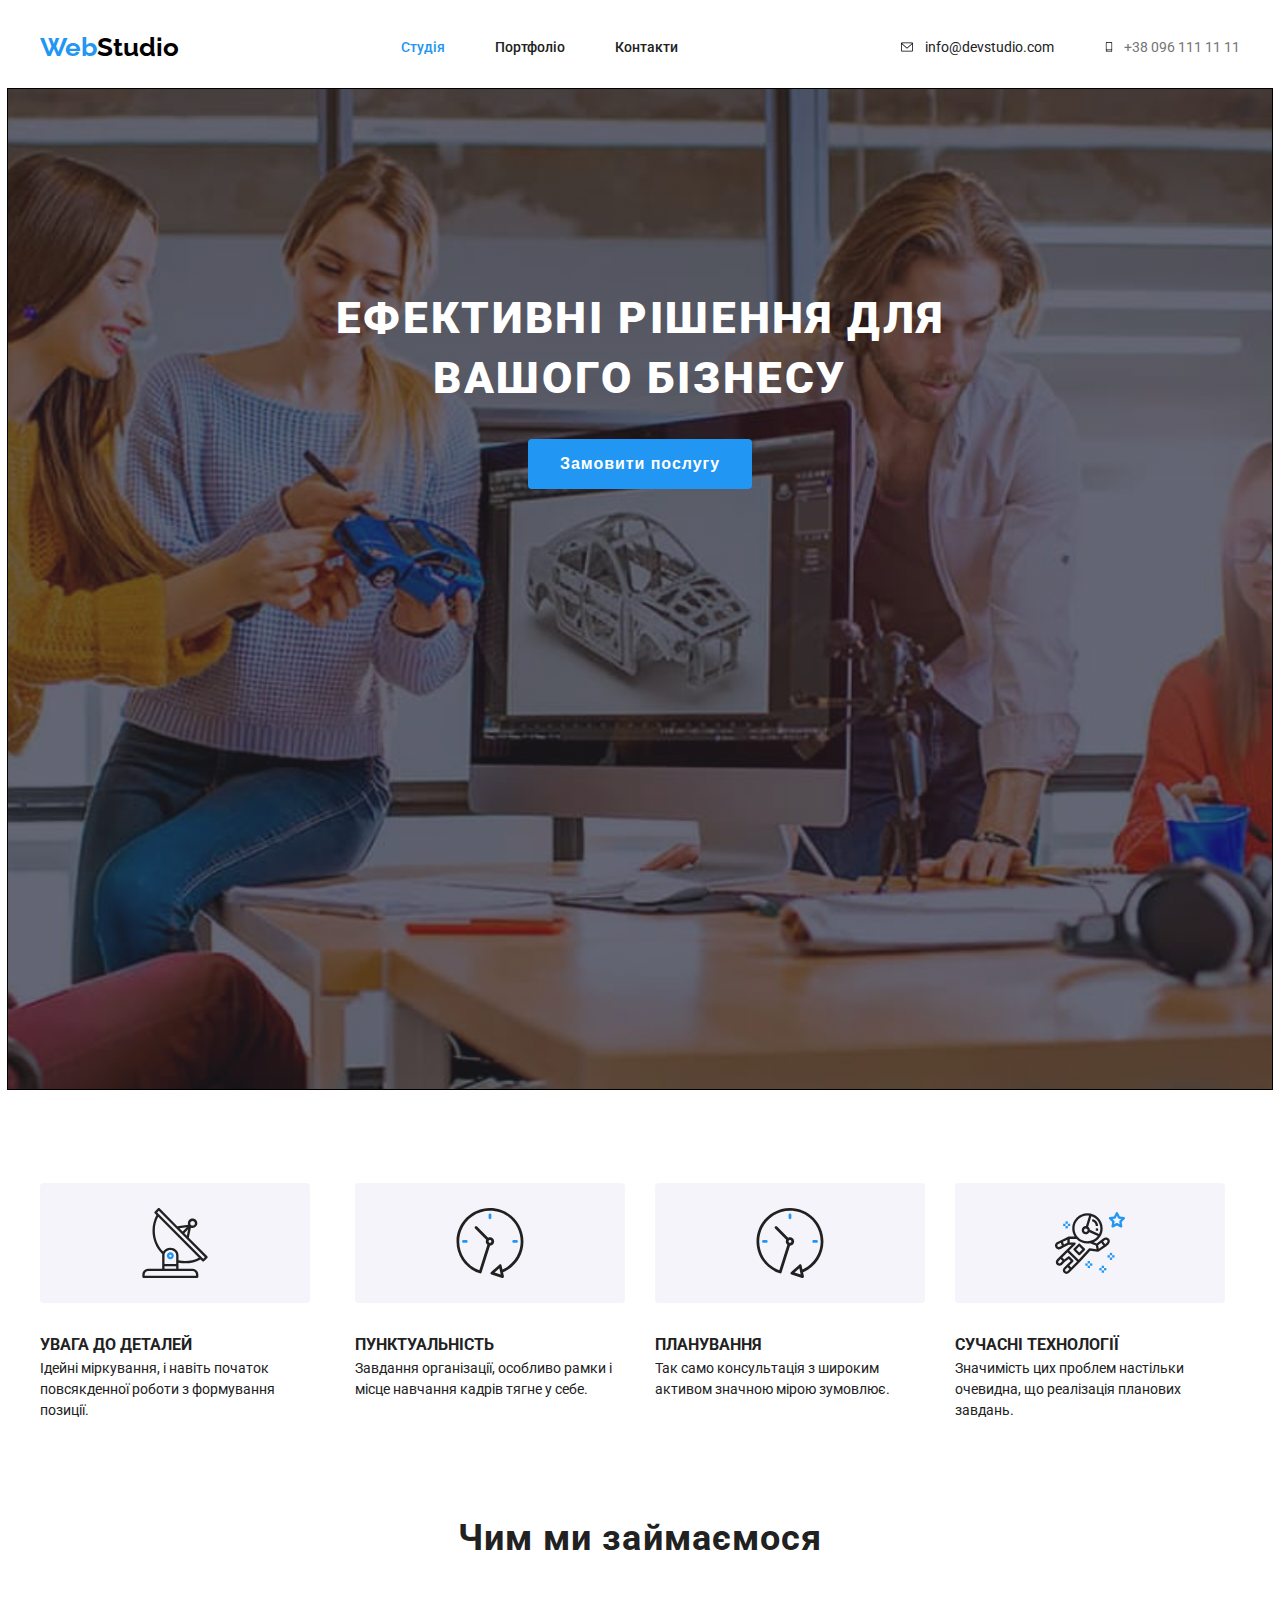
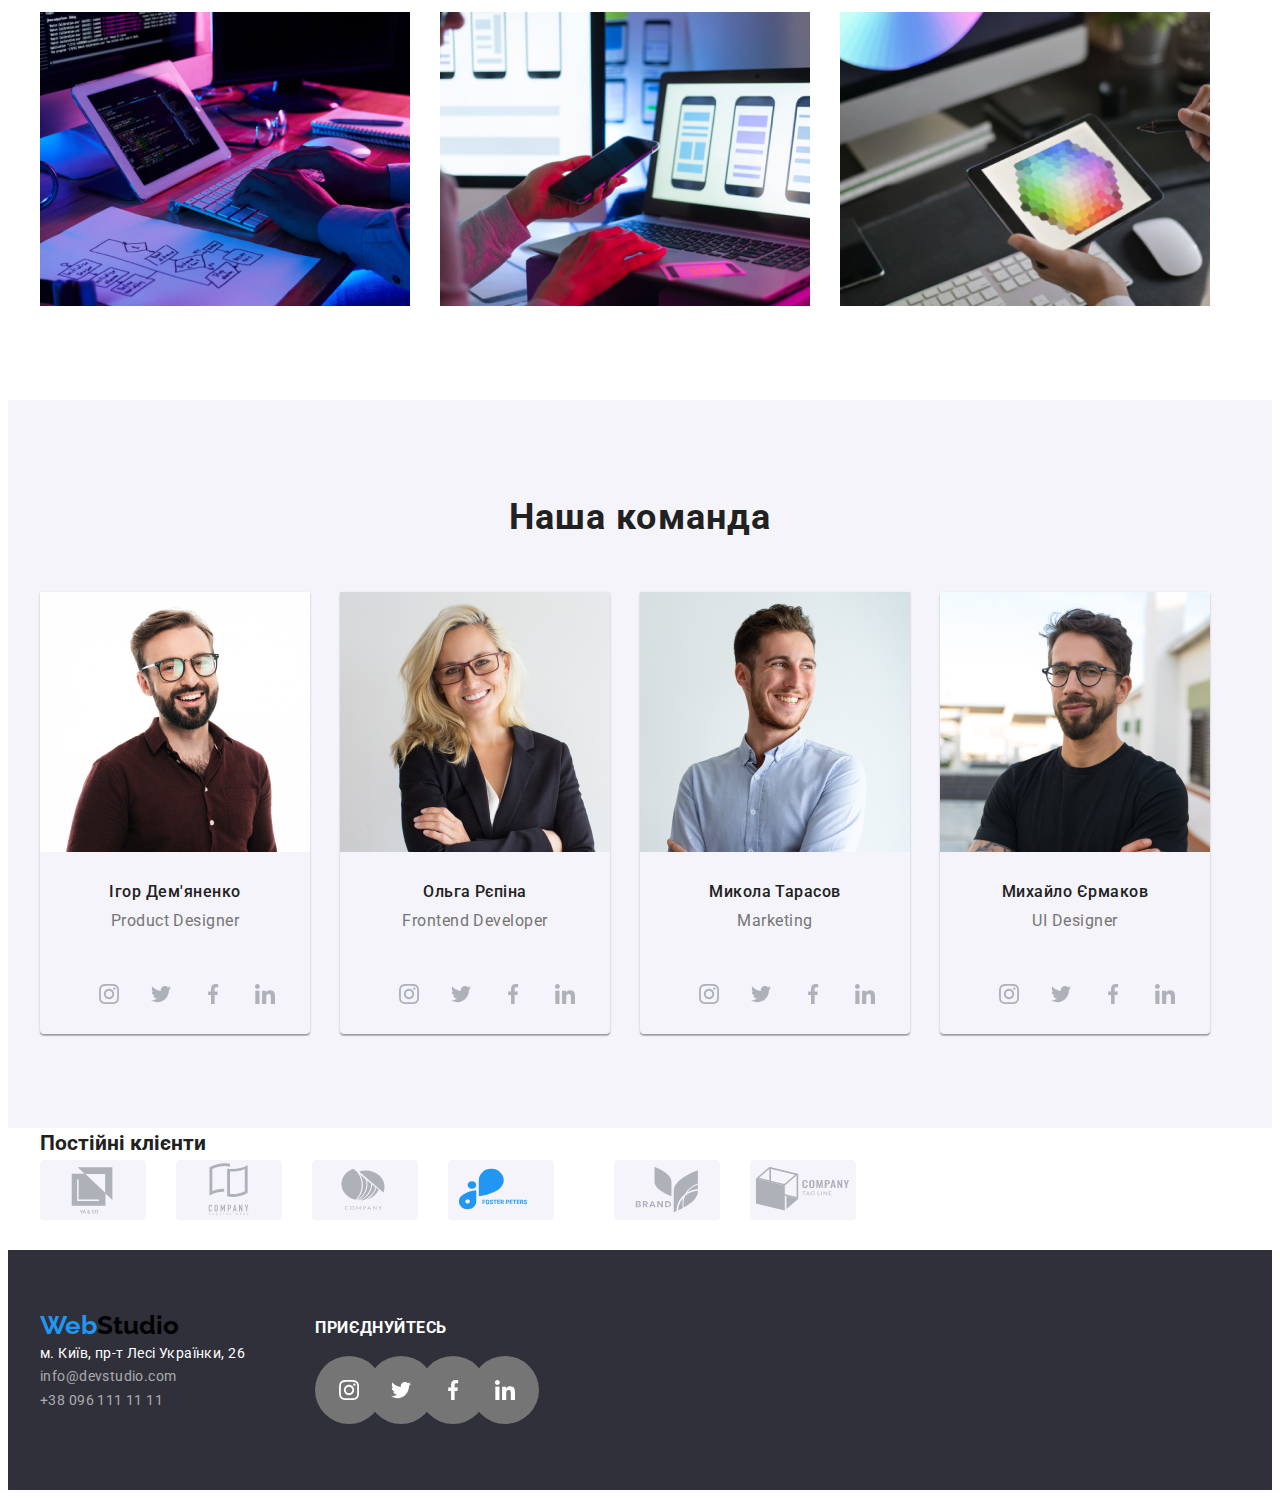
==== commit 88d7a86e: "modal window" ====
--- a/index.html
+++ b/index.html
@@ -55,13 +55,13 @@
       <section class="hero">
         <!--Ефективні рішення для вашого бізнесу-->
         <h1 class="hero-title">ЕФЕКТИВНІ РІШЕННЯ ДЛЯ ВАШОГО БІЗНЕСУ</h1>
-        <button class="hero-button" type="button">Замовити послугу</button>
+        <button class="hero-button" data-modal-open type="button">Замовити послугу</button>
 
         <div class="backdrop is-hidden" data-modal>
           <div class="modal">
             <button class="button-close" data-modal-close>
-              <svg class="close-svg" width="18" height="18">
-                <use href=""></use>
+              <svg class="close-svg" width="11" height="11">
+                <use href="./img/img/symbol-defs.svg#icon-close-black"></use>
               </svg>
             </button>
           </div>
--- a/css/styles.css
+++ b/css/styles.css
@@ -592,7 +592,6 @@
             height: 60px;
             background-color: #F5F4FA;
             border-radius: 4px;
-            /* margin-right: 30px; */
             margin-bottom: 30px;
 
 }
@@ -688,4 +687,66 @@
 }
 .footer-soc-icons{
 
+}
+/* Modal window*/
+.backdrop {
+      position: fixed;
+      top: 0;
+      left: 0;
+      width: 100%;
+      height: 100%;
+      z-index: 1;
+      background-color: rgba(0, 0, 0, 0.2);
+      opacity: 1;
+      visibility: visible;
+      transition: opacity 500ms cubic-bezier(0.4, 0, 0.2, 1),
+            visibility 500ms cubic-bezier(0.4, 0, 0.2, 1);
+}
+.backdrop.is-hidden {
+      opacity: 0;
+      pointer-events: none;
+      visibility: hidden;
+}
+
+.backdrop.is-hidden .modal {
+      transform: translate(-50%, -50%) scale(0.2) rotate(180deg);
+}
+
+.modal {
+      position: absolute;
+      top: 50%;
+      left: 50%;
+      padding: 40px;
+      transform: translate(-50%, -50%) scale(1) rotate(0);
+      transition: transform 500ms cubic-bezier(0.4, 0, 0.2, 1);
+      min-height: 581px;
+      width: 528px;
+      background-color: #FFFFFF;
+      box-shadow: 0px 1px 3px rgba(0, 0, 0, 0.12), 0px 1px 1px rgba(0, 0, 0, 0.14), 0px 2px 1px rgba(0, 0, 0, 0.2);
+      border-radius: 4px;
+}
+
+.modal .button-close {
+      position: absolute;
+      top: 8px;
+      right: 8px;
+      display: flex;
+      align-items: center;
+      justify-content: center;
+      font-family: inherit;
+      padding: 0;
+      margin: 0;
+      width: 30px;
+      height: 30px;
+      border-radius: 50%;
+      cursor: pointer;
+      fill: #000000;
+      background-color: #FFFFFF;
+      background: transparent;
+      border: 1px solid rgba(0, 0, 0, 0.1);
+
+}
+
+.modal .close-svg {
+      transition: fill 250ms cubic-bezier(0.4, 0, 0.2, 1);
 }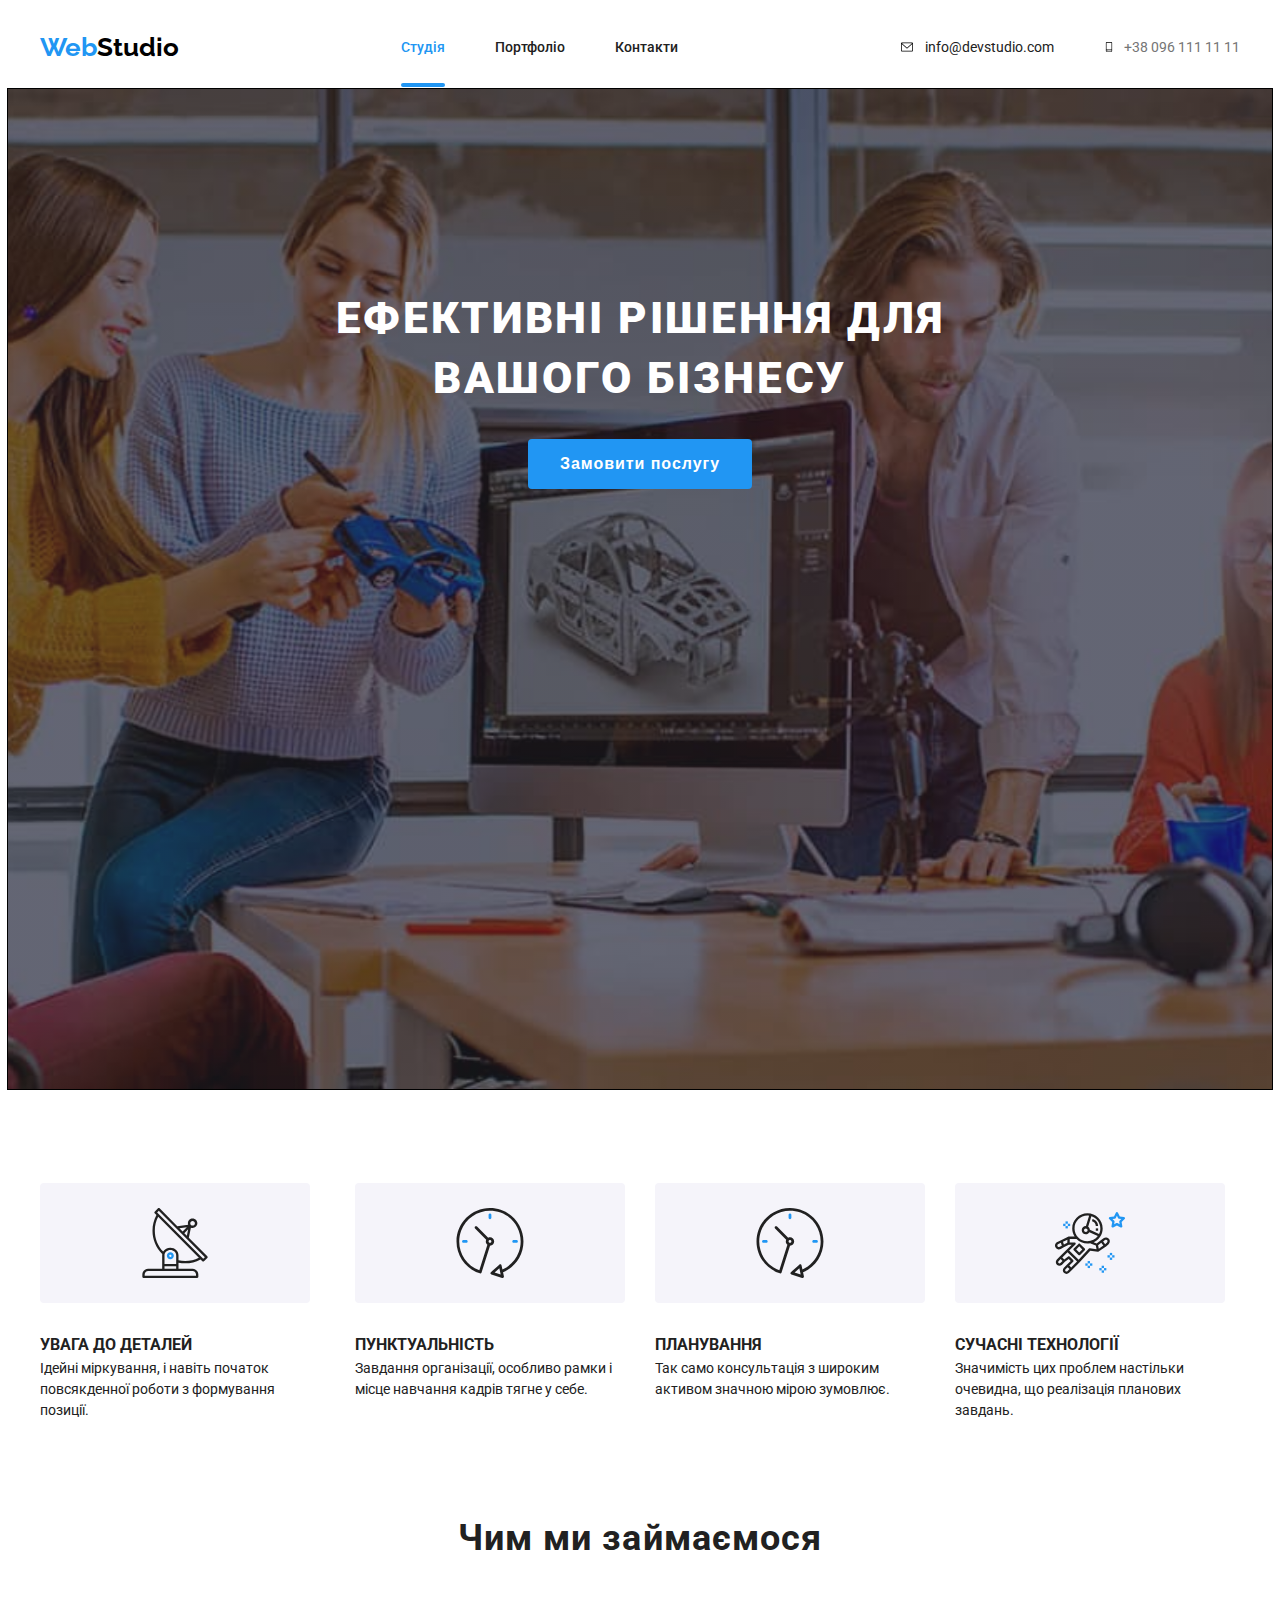
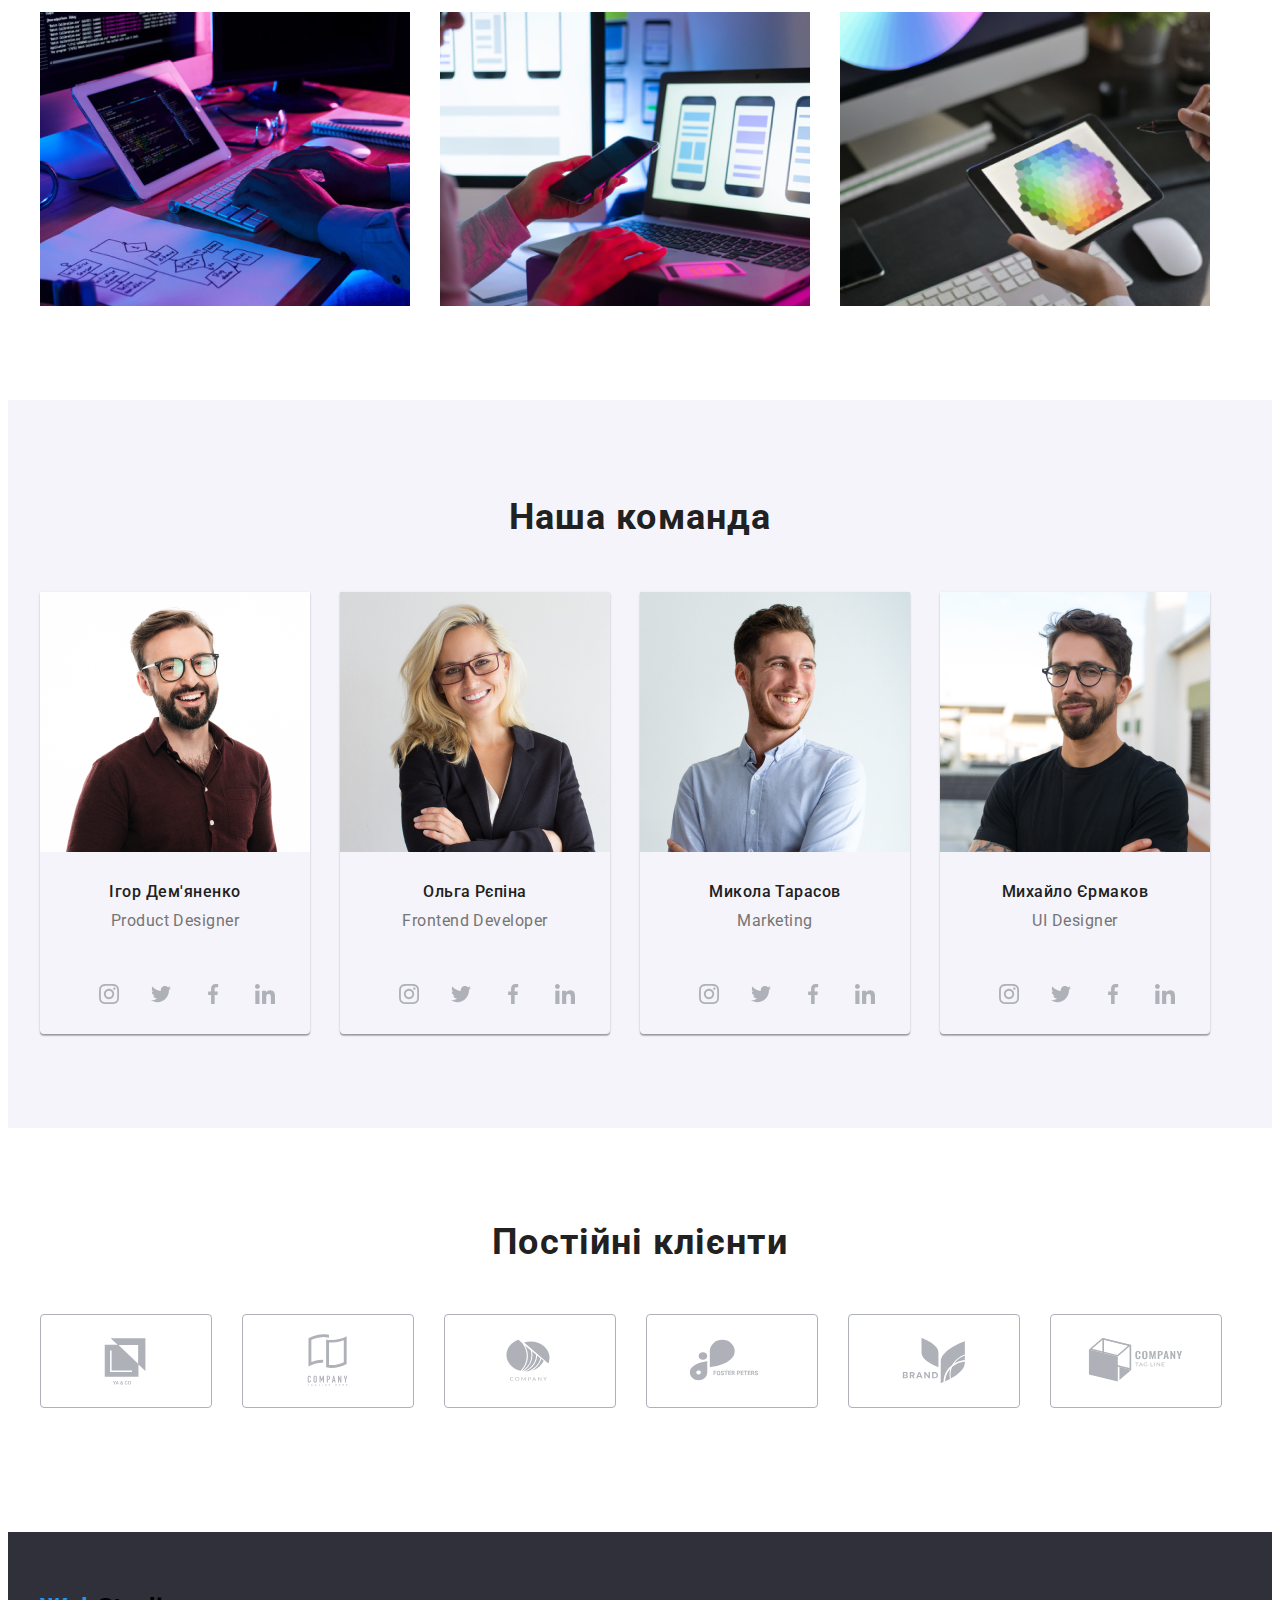
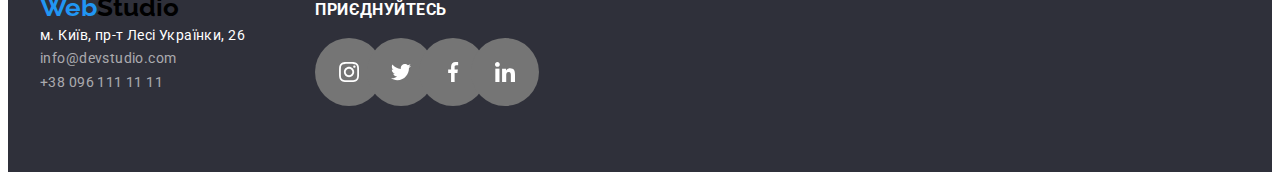
==== commit a86feddb: "clients" ====
--- a/index.html
+++ b/index.html
@@ -301,7 +301,7 @@
         
       </section>
       <!--Секція 5 -->
-      <section class="clients">
+      <section class="clients section">
         <div class="container clients">
           <h2 class="clients-title">Постійні клієнти</h2>
           <ul class="our-clients">
@@ -310,27 +310,32 @@
                   <use href="./img/img/symbol-defs2.svg#icon-Logo"></use>
                 </svg></div>
             </li>
+
             <li class="clients-item">
             <div class="client"><svg width="106" height="60">
                 <use href="./img/img/symbol-defs2.svg#icon-Logo-2"></use>
               </svg></div>
               </li>
+
               <li class="clients-item">
               <div class="client"><svg width="106" height="60">
                   <use href="./img/img/symbol-defs2.svg#icon-Logo-3"></use>
                 </svg></div>
                 </li>
+
                 <li class="clients-item">
                 <div class="client"><svg width="106" height="60">
                     <use href="./img/img/symbol-defs2.svg#icon-Logo-4"></use>
                   </svg></div>
                   </li>
-                  <li class="clients-item"></li>
+
+                  <li class="clients-item">
                   <div class="client"><svg width="106" height="60">
                       <use href="./img/img/symbol-defs2.svg#icon-Logo-5"></use>
                     </svg></div>
                     </li>
-                    <li class="clients-item"></li>
+
+                    <li class="clients-item">
                     <div class="client"><svg width="106" height="60">
                         <use href="./img/img/symbol-defs2.svg#icon-Logo-6"></use>
                       </svg></div>
--- a/css/styles.css
+++ b/css/styles.css
@@ -111,17 +111,15 @@
 .link{
       position: relative;
 }
-.link::after{
+.current::after{
       content: "";
-      position: absolute;
-      left: 0;
-      bottom: 0;
-      display: block;
-      width: 100%;
-      height: 5px;
-      background-color: #2196F3;
-      opacity: 0;
-      transition: opacity 250ms var(--timing-function--);
+            position: absolute;
+            width: 100%;
+            height: 4px;
+            bottom: -32px;
+            left: 0;
+            background-color: #2196F3;
+            border-radius: 2px;
       
 
 }
@@ -422,19 +420,6 @@
 .sub{
       margin-right: 0;
 }
-/* Ідейні міркування, і навіть початок повсякденної роботи з формування позиції. */
-
-/* ПУНКТУАЛЬНІСТЬ */
-/* Завдання організації, особливо рамки і місце навчання кадрів тягне у себе. */
-
-/* ПЛАНУВАННЯ */
-/* Так само консультація з широким активом значною мірою зумовлює. */
-
-/* СУЧАСНІ ТЕХНОЛОГІЇ */
-/* Значимість цих проблем настільки очевидна, що реалізація планових завдань. */
-
-
-
 /* Секція 3 */
 /* Чим ми займаємося */
 .section-work {
@@ -449,12 +434,6 @@
      .image-work{
 
      }
-/* box 1 */
-
-/* box 2 */
-
-/* box 3 */
-
 
 /* Секція 4 */ /* Section bg */
 /* Наша команда */
@@ -586,14 +565,40 @@
 }
 .client{
        display: flex;
-            align-items: center;
-            justify-content: center;
-            width: 106px;
-            height: 60px;
-            background-color: #F5F4FA;
-            border-radius: 4px;
-            margin-bottom: 30px;
-
+       align-items: center;
+       justify-content: center;
+       width: 106px;
+       height: 60px;
+       margin-bottom: 30px;
+       border: 1px solid #AFB1B8;
+       border-radius: 4px;
+       width: 170px;
+       height: 92px;
+
+}
+.clients-title{
+       font-style: normal;
+            font-weight: 700;
+            font-size: 36px;
+            line-height: 1.16;
+            text-align: center;
+            letter-spacing: 0.03em;
+            margin-bottom: 50px;
+      
+            color: #212121;
+}
+.our-clients .client {
+      fill: #afb1b8;
+      border-radius: 4px;
+      border-color: #afb1b8;
+}
+
+
+.our-clients .client:hover,
+.our-clients .client:focus {
+      fill: #2196F3;
+      border-radius: 4px;
+      border-color: #2196F3;
 }
 /* Підвал */ /* Footer bg */
 .footer{
